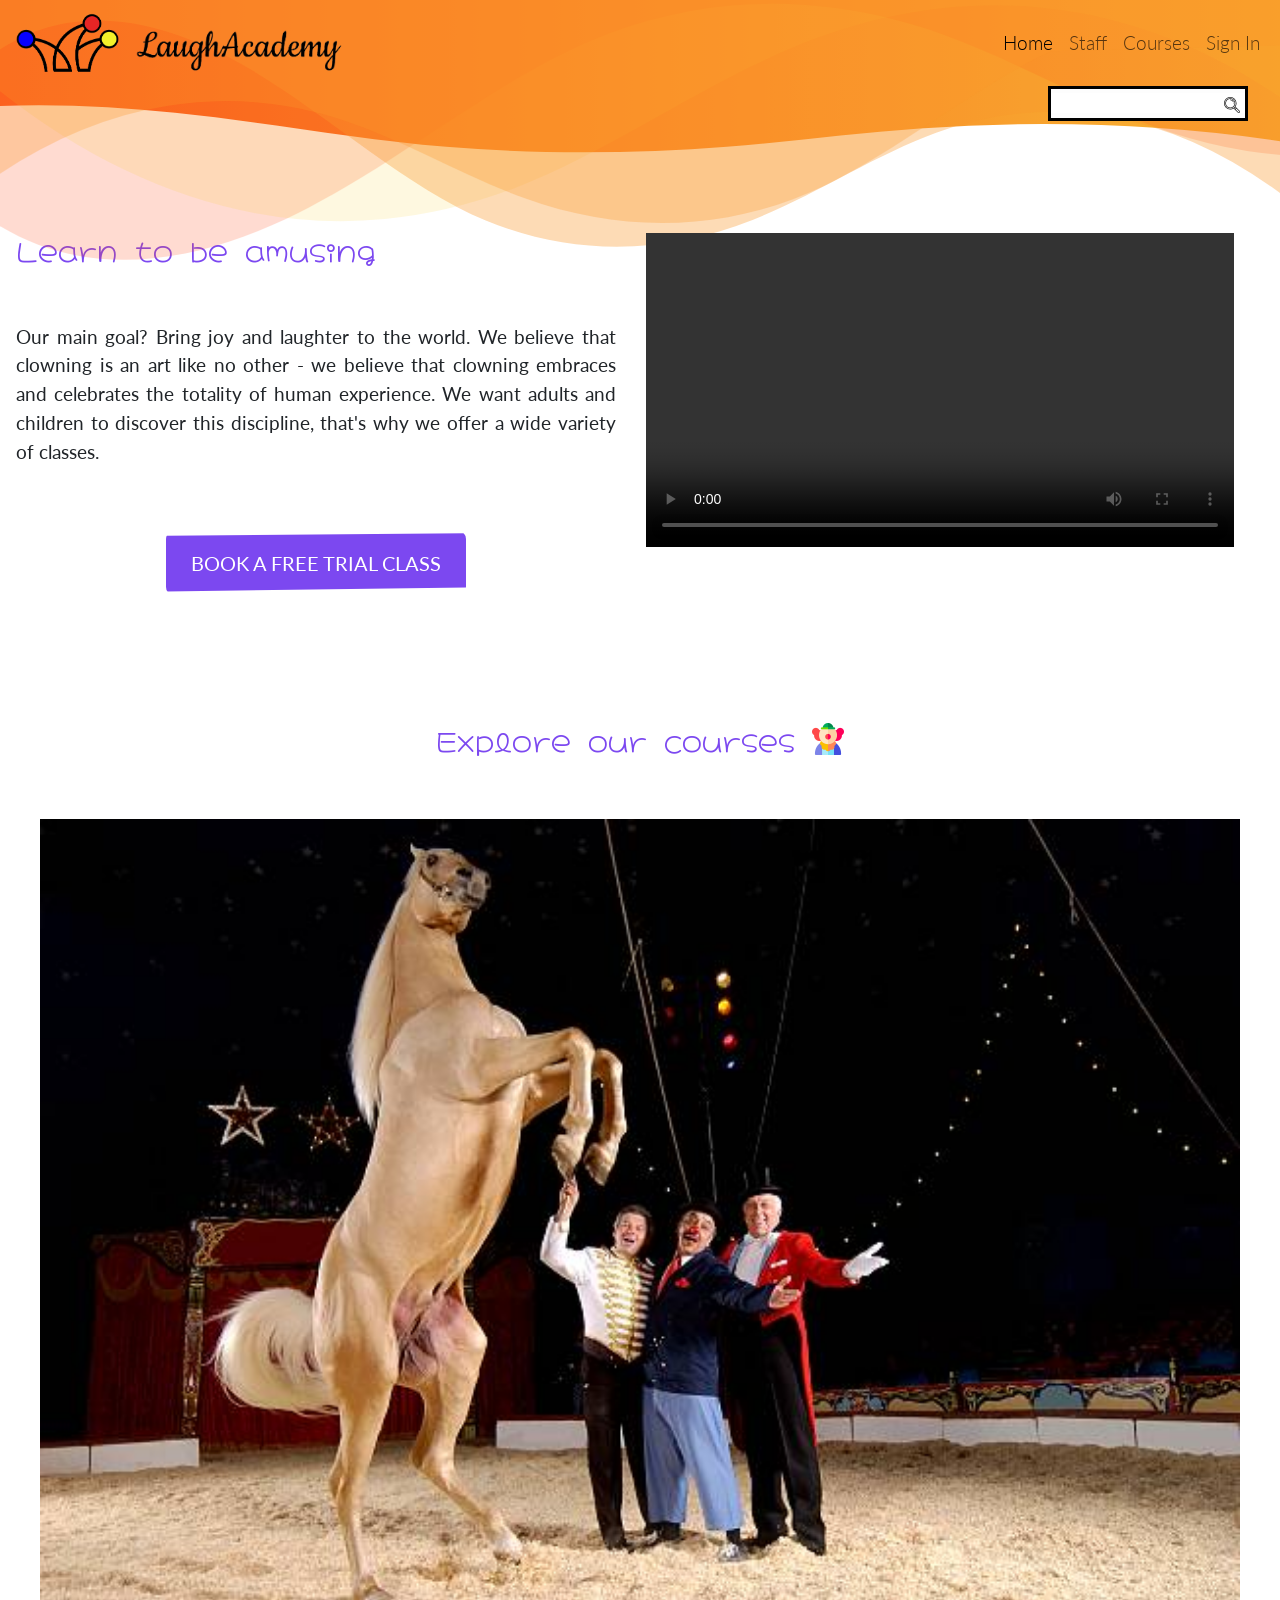
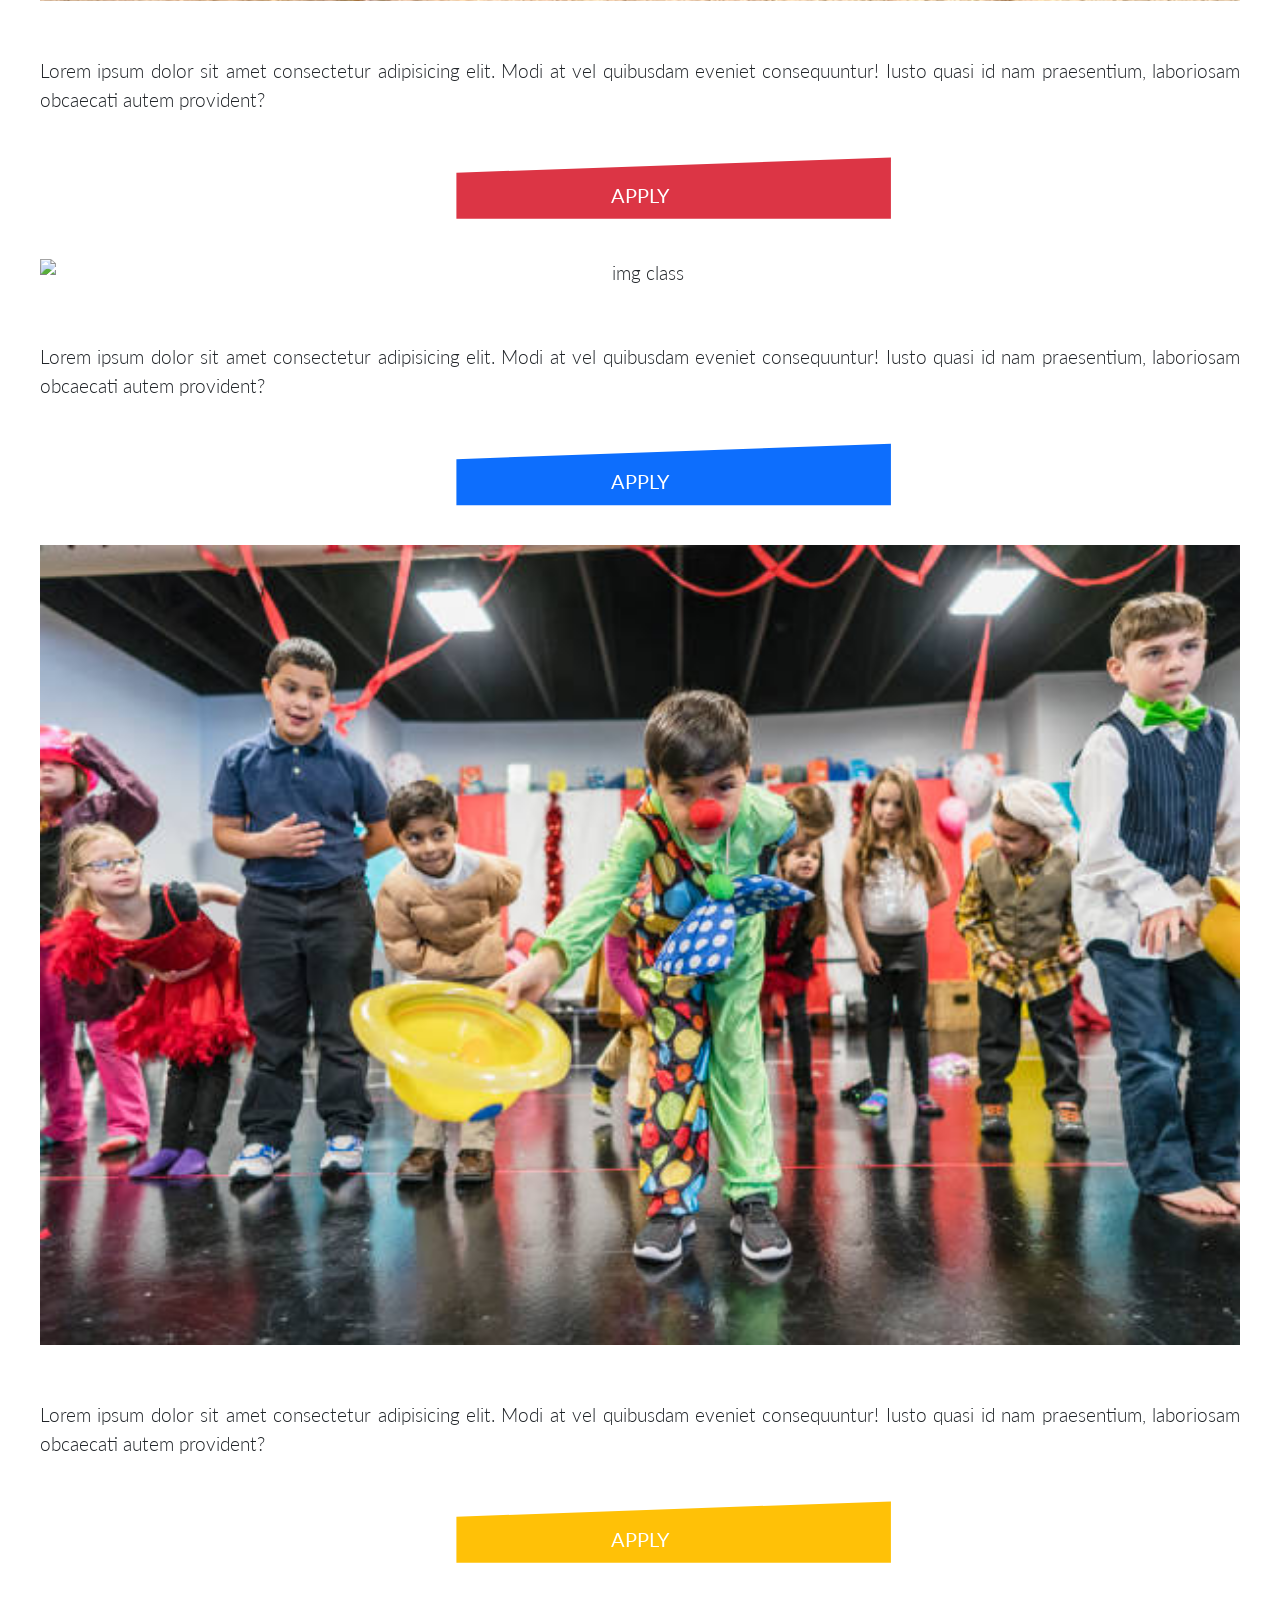
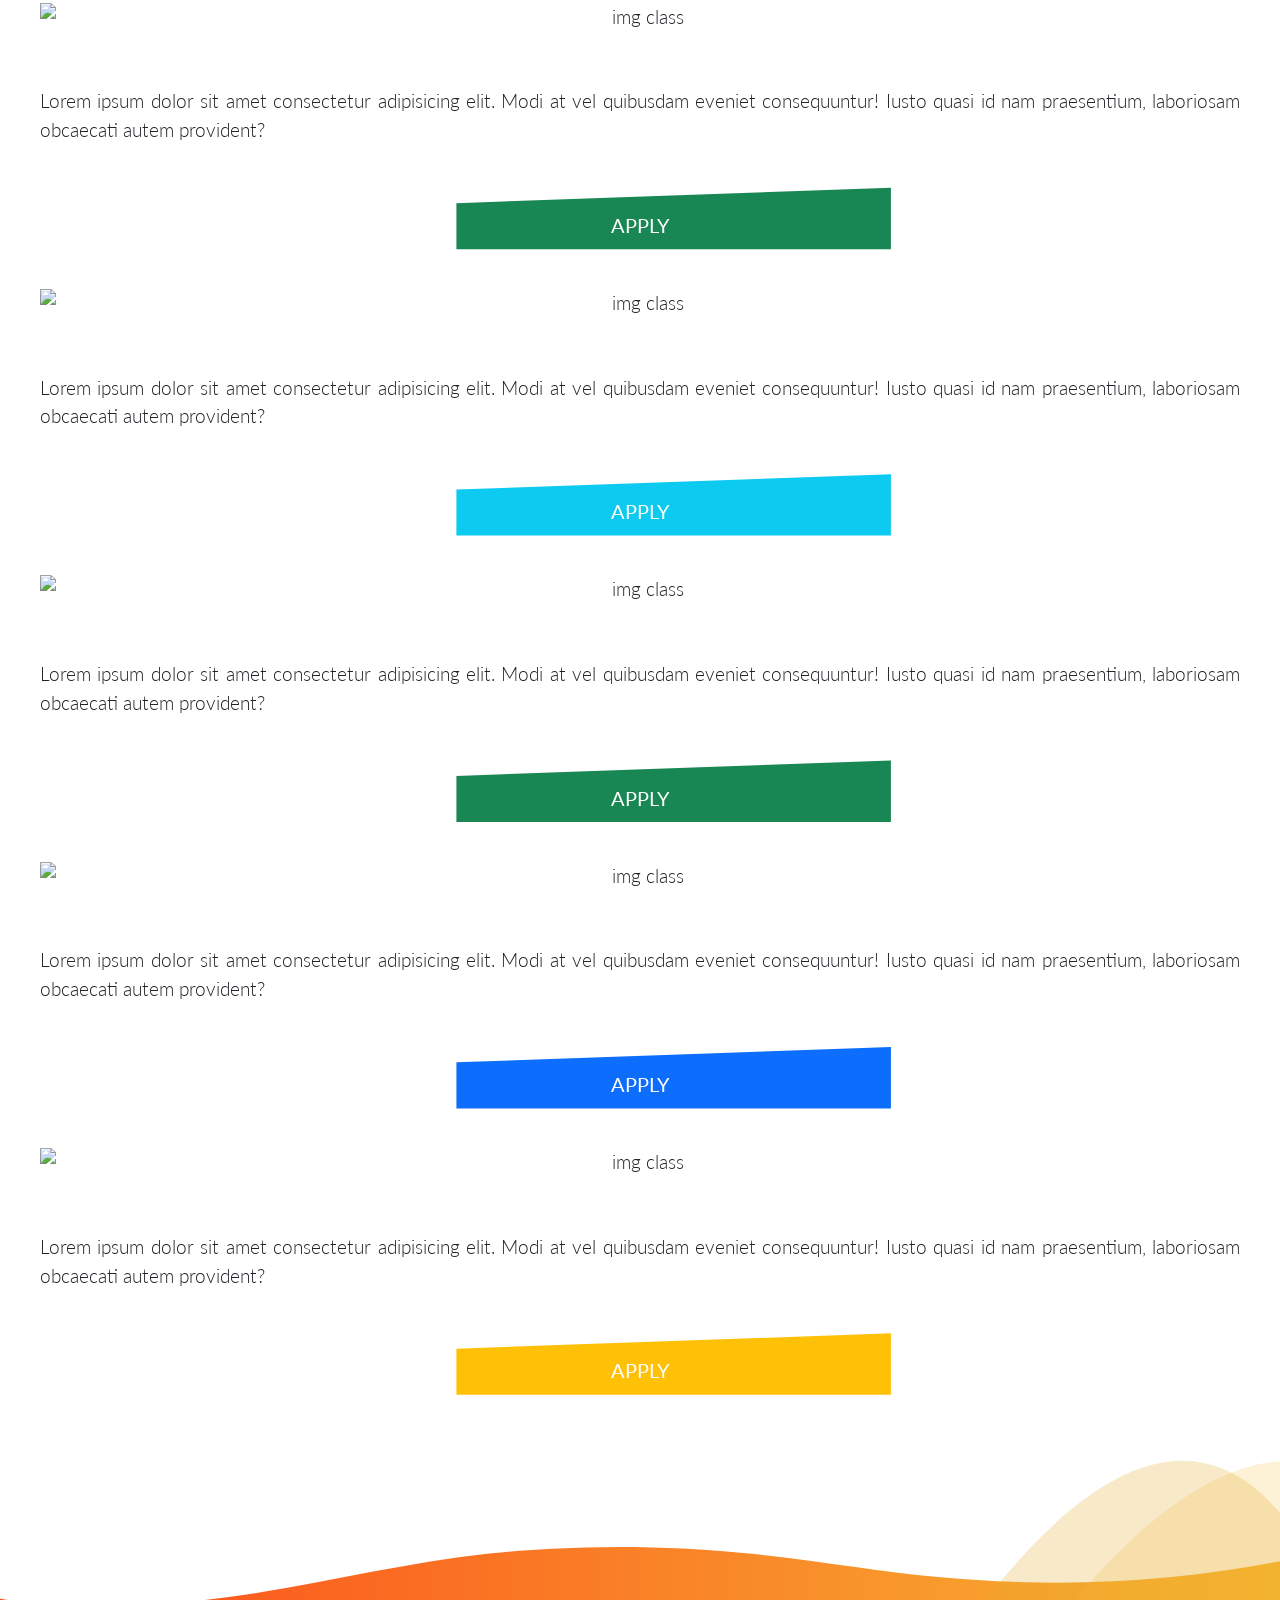
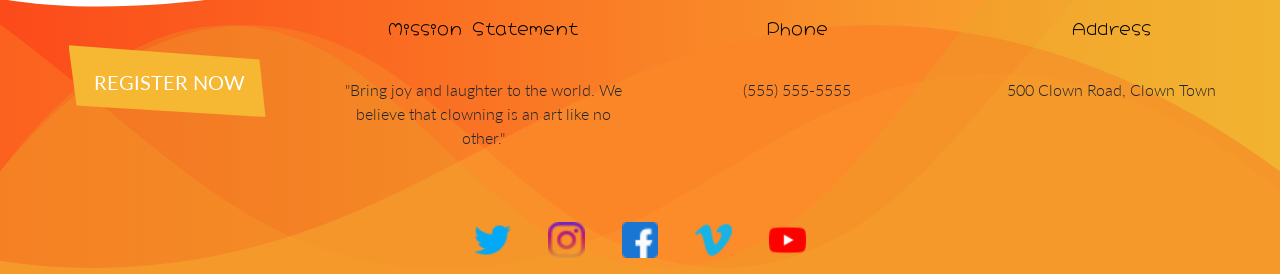
==== homepage.html @ d4b4f9d8 "Merge branch 'master' of https://bitbucket.org/laughacademy/laughacademy.bitbucket.io" ====
<!doctype html>
<html lang="en">

<head>
    <!-- Required meta tags -->
    <meta charset="utf-8">
    <meta name="viewport" content="width=device-width, initial-scale=1">
    <meta name="description"
        content="Welcome to the Laugh Academy landing page. We're a clown schoool dedicated to making a difference in this world. Hop in to learn a bit more about us and register to one of our many courses!">
    <meta name="keywords" content="HTML, CSS, JavaScript, jQuery">
    <meta name="author" content="Emma">

    <!-- Favicon -->
    <link rel="apple-touch-icon" sizes="180x180" href="favicon_io/apple-touch-icon.png">
    <link rel="icon" type="image/png" sizes="32x32" href="favicon_io/favicon-32x32.png">
    <link rel="icon" type="image/png" sizes="16x16" href="favicon_io/favicon-16x16.png">
    <link rel="manifest" href="favicon_io/site.webmanifest">

    <!-- Bootstrap CSS -->
    <link href="https://cdn.jsdelivr.net/npm/bootstrap@5.0.0-beta1/dist/css/bootstrap.min.css" rel="stylesheet"
        integrity="sha384-giJF6kkoqNQ00vy+HMDP7azOuL0xtbfIcaT9wjKHr8RbDVddVHyTfAAsrekwKmP1" crossorigin="anonymous">

    <!-- Slick carousel -->
    <link rel="stylesheet" href="https://cdnjs.cloudflare.com/ajax/libs/slick-carousel/1.8.1/slick.min.css"
        integrity="sha512-yHknP1/AwR+yx26cB1y0cjvQUMvEa2PFzt1c9LlS4pRQ5NOTZFWbhBig+X9G9eYW/8m0/4OXNx8pxJ6z57x0dw=="
        crossorigin="anonymous" />
    <link rel="stylesheet" href="https://cdnjs.cloudflare.com/ajax/libs/slick-carousel/1.8.1/slick-theme.min.css"
        integrity="sha512-17EgCFERpgZKcm0j0fEq1YCJuyAWdz9KUtv1EjVuaOz8pDnh/0nZxmU6BBXwaaxqoi9PQXnRWqlcDB027hgv9A=="
        crossorigin="anonymous" />

    <!-- Google fonts -->
    <link rel="preconnect" href="https://fonts.gstatic.com">
    <link href="https://fonts.googleapis.com/css2?family=Hachi+Maru+Pop&family=Lato:wght@100;300;400&display=swap"
        rel="stylesheet">

    <!-- CSS -->
    <link rel="stylesheet" href="css/main.css">
    <link rel="stylesheet" href="css/homepage.css">

    <title>WELCOME | LAUGH ACADEMY</title>

</head>

<body>

    <header class="container-fluid header">

        <!-- SVG background -->
        <div class="custom-shape-divider-bottom-1610575905">
            <svg data-name="Layer 1" xmlns="http://www.w3.org/2000/svg" viewBox="0 0 1200 120"
                preserveAspectRatio="none">
                <path
                    d="M321.39,56.44c58-10.79,114.16-30.13,172-41.86,82.39-16.72,168.19-17.73,250.45-.39C823.78,31,906.67,72,985.66,92.83c70.05,18.48,146.53,26.09,214.34,3V0H0V27.35A600.21,600.21,0,0,0,321.39,56.44Z"
                    class="shape-fill"></path>
            </svg>
        </div>

        <!-- SVG layer 1 -->
        <div class="custom-shape-divider-top-1610641095">
            <svg data-name="Layer 1" xmlns="http://www.w3.org/2000/svg" viewBox="0 0 1200 120"
                preserveAspectRatio="none">
                <path
                    d="M321.39,56.44c58-10.79,114.16-30.13,172-41.86,82.39-16.72,168.19-17.73,250.45-.39C823.78,31,906.67,72,985.66,92.83c70.05,18.48,146.53,26.09,214.34,3V0H0V27.35A600.21,600.21,0,0,0,321.39,56.44Z"
                    class="shape-fill"></path>
            </svg>
        </div>

        <!-- SVG layer 2 -->
        <div class="custom-shape-divider-top-1610641636">
            <svg data-name="Layer 1" xmlns="http://www.w3.org/2000/svg" viewBox="0 0 1200 120"
                preserveAspectRatio="none">
                <path
                    d="M321.39,56.44c58-10.79,114.16-30.13,172-41.86,82.39-16.72,168.19-17.73,250.45-.39C823.78,31,906.67,72,985.66,92.83c70.05,18.48,146.53,26.09,214.34,3V0H0V27.35A600.21,600.21,0,0,0,321.39,56.44Z"
                    class="shape-fill"></path>
            </svg>
        </div>

        <!-- SVG layer 3 -->
        <div class="custom-shape-divider-top-1610641843">
            <svg data-name="Layer 1" xmlns="http://www.w3.org/2000/svg" viewBox="0 0 1200 120"
                preserveAspectRatio="none">
                <path
                    d="M985.66,92.83C906.67,72,823.78,31,743.84,14.19c-82.26-17.34-168.06-16.33-250.45.39-57.84,11.73-114,31.07-172,41.86A600.21,600.21,0,0,1,0,27.35V120H1200V95.8C1132.19,118.92,1055.71,111.31,985.66,92.83Z"
                    class="shape-fill"></path>
            </svg>
        </div>

        <!-- SVG layer 4 -->
        <div class="custom-shape-divider-top-1610642313">
            <svg data-name="Layer 1" xmlns="http://www.w3.org/2000/svg" viewBox="0 0 1200 120"
                preserveAspectRatio="none">
                <path
                    d="M985.66,92.83C906.67,72,823.78,31,743.84,14.19c-82.26-17.34-168.06-16.33-250.45.39-57.84,11.73-114,31.07-172,41.86A600.21,600.21,0,0,1,0,27.35V120H1200V95.8C1132.19,118.92,1055.71,111.31,985.66,s92.83Z"
                    class="shape-fill"></path>
            </svg>
        </div>


        <!-- navbar -->

        <nav class="navbar navbar-expand-lg navbar-light">
            <a class="navbar-brand" href="#">
                <img class="d-md-none hatLogo" src="assets/logo-hat.png" alt="school logo" height="60">
                <img class="d-none d-md-inline hatLogo" src="assets/logo-hat.png" alt="school logo" height="60">
                <img class="d-none d-md-inline p-0 pt-3" src="assets/logo-name.png" alt="school logo" height="60">
            </a>
            <button class="navbar-toggler" type="button" data-bs-toggle="collapse"
                data-bs-target="#navbarSupportedContent" aria-controls="navbarSupportedContent" aria-expanded="false"
                aria-label="Toggle navigation">
                <span class="navbar-toggler-icon"></span>
            </button>
            <div class="collapse navbar-collapse" id="navbarSupportedContent">
                <ul class="navbar-nav ms-auto">
                    <li class="nav-item">
                        <a class="nav-link active" aria-current="page" href="homepage.html">Home</a>
                    </li>
                    <li class="nav-item">
                        <!-- !no page -->
                        <a class="nav-link" href="staff.html">Staff</a>
                    </li>
                    <li class="nav-item">
                        <a class="nav-link" href="courses.html">Courses</a>
                    </li>
                    <li class="nav-item">
                        <a class="nav-link" href="signin.html">Sign In</a>
                    </li>
                </ul>
            </div>
            

        

        </div>
    </nav>
     <!-- !add search bar -->
     <div class="d-none d-lg-block search" id="input_container">
        <input type="text" id="input" value>
        <img src="assets/loupe.png" id="input_img">

    </div>
        <!-- school name for mobile -->
        <div class="col-12 d-md-none text-center p-5 pt-3 mobileLogo">
            <img class="img-fluid" src="assets/logo-name.png" alt="school name logo">
        </div>

    </header>


    <!-- first section -->

    <section class="container-fluid row p-3 intro">

        <div class="d-sm-block col-12 order-2 order-lg-0 d-lg-inline col-lg-6 text">
            <h3 class="text-center text-lg-start fs-lg-2 fs-xxl-1">Learn to be amusing</h3>
            <p class="mt-4 fw-bolder fs-lg-4 fs-xxl-3">Our main goal? Bring joy and laughter to the world. We believe
                that clowning is an
                art like no other - we believe that clowning embraces and celebrates the totality of human experience.
                We want adults and children to discover this discipline, that's why we offer a wide variety of classes.
            </p>
            <button type="button" class="d-none d-md-block btn col-6 mx-auto btn-lg p-3 buttonOne"><a class="whiteLink"
                    href="signup.html">Book a free trial
                    class</a></button>
        </div>

        <div class="col-12 col-lg-6 text-center mb-5 videoContainer">
            <video class="video" height="240" width="300" controls>
                <source src="assets/laughacademy - video.mp4" type="video/mp4">
                Your browser does not support the video tag.
            </video>
        </div>

        <button type="button" class="btn col-6 mx-auto order-3 mt-3 btn-lg d-md-none p-3 buttonOne"><a class="whiteLink"
                href="signup.html">Book a free trial
                class</a></button>

    </section>


    <!-- second section -->

    <section class="container-fluid row mb-5 explore">

        <div class="col-12 text-center mb-5 exploreHeadingContainer">
            <h3 class="d-inline exploreHeading">
                Explore our courses
            </h3>
            <img class=" pb-3 mt-3 mt-sm-0 clownIcon" src="assets/clown.png" alt="clown icon">
        </div>

        <!-- Carousel -->

        <div id="portfolioItems">

            <!-- portfolio 1 -->
            <div class="text-center element">

                <div class="row">
                    <img class="img-fluid" src="assets/classroom/1.jpg" alt="img class">
                    <p class="mt-4">Lorem ipsum dolor sit amet consectetur adipisicing elit. Modi at vel quibusdam
                        eveniet
                        consequuntur! Iusto quasi id nam praesentium, laboriosam obcaecati autem provident?</p>
                    <button type="button" class="btn btn-lg btn-danger pt-5 pb-5 col-6 mx-auto buttonThree"><a
                            class="whiteLink" href="courses.html">Apply</a></button>
                </div>

            </div>

            <!-- portfolio 2 -->

            <div class="text-center element">

                <div class="row">
                    <img class="img-fluid" src="assets/courses/juggling.jpg" alt="img class">
                    <p class="mt-4">Lorem ipsum dolor sit amet consectetur adipisicing elit. Modi at vel quibusdam
                        eveniet
                        consequuntur! Iusto quasi id nam praesentium, laboriosam obcaecati autem provident?</p>
                    <button type="button" class="btn btn-lg btn-primary pt-5 pb-5 col-6 mx-auto buttonThree"><a
                            class="whiteLink" href="courses.html">Apply</a></button>
                </div>

            </div>

            <!-- portfolio 3 -->

            <div class="text-center element">

                <div class="row">
                    <img class="img-fluid" src="assets/classroom/3.jpg" alt="img class">
                    <p class="mt-4">Lorem ipsum dolor sit amet consectetur adipisicing elit. Modi at vel quibusdam
                        eveniet
                        consequuntur! Iusto quasi id nam praesentium, laboriosam obcaecati autem provident?</p>
                    <button type="button" class="btn btn-lg btn-warning pt-5 pb-5 col-6 mx-auto buttonThree"><a
                            class="whiteLink" href="courses.html">Apply</a></button>
                </div>

            </div>

            <!-- portfolio 4 -->

            <div class="text-center element">

                <div class="row">
                    <img class="img-fluid" src="assets/courses/baloonAnimals.jpg" alt="img class">
                    <p class="mt-4">Lorem ipsum dolor sit amet consectetur adipisicing elit. Modi at vel quibusdam
                        eveniet
                        consequuntur! Iusto quasi id nam praesentium, laboriosam obcaecati autem provident?</p>
                    <button type="button" class="btn btn-lg btn-success pt-5 pb-5 col-6 mx-auto buttonThree"><a
                            class="whiteLink" href="courses.html">Apply</a></button>
                </div>

            </div>

            <!-- portfolio 5 -->

            <div class="text-center element">

                <div class="row">
                    <img class="img-fluid" src="assets/courses/comedy.jpg" alt="img class">
                    <p class="mt-4">Lorem ipsum dolor sit amet consectetur adipisicing elit. Modi at vel quibusdam
                        eveniet
                        consequuntur! Iusto quasi id nam praesentium, laboriosam obcaecati autem provident?</p>
                    <button type="button" class="btn btn-lg btn-info pt-5 pb-5 col-6 mx-auto buttonThree"><a
                            class="whiteLink" href="courses.html">Apply</a></button>
                </div>

            </div>

            <!-- portfolio 6 -->

            <div class="text-center element">

                <div class="row">
                    <img class="img-fluid" src="assets/courses/juggling.jpg" alt="img class">
                    <p class="mt-4">Lorem ipsum dolor sit amet consectetur adipisicing elit. Modi at vel quibusdam
                        eveniet
                        consequuntur! Iusto quasi id nam praesentium, laboriosam obcaecati autem provident?</p>
                    <button type="button" class="btn btn-lg btn-success pt-5 pb-5 col-6 mx-auto buttonThree"><a
                            class="whiteLink" href="courses.html">Apply</a></button>
                </div>

            </div>

            <!-- portfolio 7 -->

            <div class="text-center element">

                <div class="row">
                    <img class="img-fluid" src="assets/courses/makeup.jpg" alt="img class">
                    <p class="mt-4">Lorem ipsum dolor sit amet consectetur adipisicing elit. Modi at vel quibusdam
                        eveniet
                        consequuntur! Iusto quasi id nam praesentium, laboriosam obcaecati autem provident?</p>
                    <button type="button" class="btn btn-lg btn-primary pt-5 pb-5 col-6 mx-auto buttonThree"><a
                            class="whiteLink" href="courses.html">Apply</a></button>
                </div>

            </div>

            <!-- portofolio 8 -->

            <div class="text-center element">

                <div class="row">
                    <img class="img-fluid" src="assets/courses/baloonAnimals.jpg" alt="img class">
                    <p class="
                    mt-4">Lorem ipsum dolor sit amet consectetur adipisicing elit. Modi at vel quibusdam eveniet
                        consequuntur! Iusto quasi id nam praesentium, laboriosam obcaecati autem provident?</p>
                    <button type="button" class="btn btn-lg btn-warning pt-5 pb-5 col-6 mx-auto buttonThree"><a
                            class="whiteLink" href="courses.html">Apply</a></button>
                </div>

            </div>

        </div>


    </section>


    <!-- footer -->

    <footer class="footer pt-5 mt-5">

        <!-- SVG footer background -->
        <div class="custom-shape-divider-top-1610589798">
            <svg data-name="Layer 1" xmlns="http://www.w3.org/2000/svg" viewBox="0 0 1200 120"
                preserveAspectRatio="none">
                <path
                    d="M321.39,56.44c58-10.79,114.16-30.13,172-41.86,82.39-16.72,168.19-17.73,250.45-.39C823.78,31,906.67,72,985.66,92.83c70.05,18.48,146.53,26.09,214.34,3V0H0V27.35A600.21,600.21,0,0,0,321.39,56.44Z"
                    class="shape-fill"></path>
            </svg>
        </div>

        <!-- SVG footer layer 1 -->
        <div class="custom-shape-divider-bottom-1610642658">
            <svg data-name="Layer 1" xmlns="http://www.w3.org/2000/svg" viewBox="0 0 1200 120"
                preserveAspectRatio="none">
                <path
                    d="M321.39,56.44c58-10.79,114.16-30.13,172-41.86,82.39-16.72,168.19-17.73,250.45-.39C823.78,31,906.67,72,985.66,92.83c70.05,18.48,146.53,26.09,214.34,3V0H0V27.35A600.21,600.21,0,0,0,321.39,56.44Z"
                    class="shape-fill"></path>
            </svg>
        </div>

        <!-- SVG footer layer 2 -->
        <div class="custom-shape-divider-bottom-1610643294">
            <svg data-name="Layer 1" xmlns="http://www.w3.org/2000/svg" viewBox="0 0 1200 120"
                preserveAspectRatio="none">
                <path
                    d="M321.39,56.44c58-10.79,114.16-30.13,172-41.86,82.39-16.72,168.19-17.73,250.45-.39C823.78,31,906.67,72,985.66,92.83c70.05,18.48,146.53,26.09,214.34,3V0H0V27.35A600.21,600.21,0,0,0,321.39,56.44Z"
                    class="shape-fill"></path>
            </svg>
        </div>

        <!-- SVG footer layer 3 -->
        <div class="custom-shape-divider-bottom-1610643389">
            <svg data-name="Layer 1" xmlns="http://www.w3.org/2000/svg" viewBox="0 0 1200 120"
                preserveAspectRatio="none">
                <path
                    d="M321.39,56.44c58-10.79,114.16-30.13,172-41.86,82.39-16.72,168.19-17.73,250.45-.39C823.78,31,906.67,72,985.66,92.83c70.05,18.48,146.53,26.09,214.34,3V0H0V27.35A600.21,600.21,0,0,0,321.39,56.44Z"
                    class="shape-fill"></path>
            </svg>
        </div>

        <!-- SVG footer layer 4 -->
        <div class="custom-shape-divider-bottom-1610643638">
            <svg data-name="Layer 1" xmlns="http://www.w3.org/2000/svg" viewBox="0 0 1200 120"
                preserveAspectRatio="none">
                <path
                    d="M321.39,56.44c58-10.79,114.16-30.13,172-41.86,82.39-16.72,168.19-17.73,250.45-.39C823.78,31,906.67,72,985.66,92.83c70.05,18.48,146.53,26.09,214.34,3V0H0V27.35A600.21,600.21,0,0,0,321.39,56.44Z"
                    class="shape-fill"></path>
            </svg>
        </div>



        <div class="row p-4 footerContent">

            <div class="col-12 col-sm-3 text-center mb-3">
                <button type="button" class="btn btn-lg p-4 pt-sm-5 pb-sm-5 buttonTwo"><a class="whiteLink"
                        href="signup.html">Register now</a></button>
            </div>

            <div class="missionContainer col-12 col-sm-3 mb-3">
                <h6 class="text-center missionStatementHeader">
                    Mission Statement
                </h6>
                <p class="text-center fs-6 missionStatementP">
                    "Bring joy and laughter to the world. We believe that clowning is an
                    art like no other."
                </p>
            </div>

            <div class="phoneContainer col-12 col-sm-3 mb-3 align-middle">
                <h6 class="text-center phoneHeading">
                    Phone
                </h6>
                <p class="text-center fs-6 phoneNumber">
                    (555) 555-5555
                </p>
            </div>

            <div class="addressContainer col-12 col-sm-3 mb-3 align-middle">
                <h6 class="text-center addressHeading">
                    Address
                </h6>
                <p class="text-center fs-6 addressNumber">
                    500 Clown Road, Clown Town
                </p>
            </div>

        </div>

        <div class="row socialContainer">
            <div class="col-12 text-center">
                <a href="https://twitter.com/home" class="link"><img class="socialIcons m-2 m-sm-3"
                        src="assets/twitter.png" alt="twitter icon"></a>
                <a href="https://www.instagram.com" class="link"><img class="socialIcons m-2 m-sm-3"
                        src="assets/instagram.png" alt="instagram icon"></a>
                <a href="https://www.facebook.com" class="link"><img class="socialIcons m-2 m-sm-3 "
                        src="assets/facebook.png" alt="facebook icon"></a>
                <a href="https://vimeo.com" class="link"><img class="socialIcons m-2 m-sm-3" src="assets/vimeo.png"
                        alt="vimeo icon"></a>
                <a href="https://www.youtube.com" class="link"><img class="socialIcons m-2 m-sm-3"
                        src="assets/youtube.png" alt="youtube icon"></a>
            </div>
        </div>

    </footer>

    <!-- Option 1: Bootstrap Bundle with Popper -->
    <script src="https://cdn.jsdelivr.net/npm/bootstrap@5.0.0-beta1/dist/js/bootstrap.bundle.min.js"
        integrity="sha384-ygbV9kiqUc6oa4msXn9868pTtWMgiQaeYH7/t7LECLbyPA2x65Kgf80OJFdroafW" crossorigin="anonymous">
    </script>

    <!-- jQuery -->
    <script src="https://code.jquery.com/jquery-3.5.1.min.js"
        integrity="sha256-9/aliU8dGd2tb6OSsuzixeV4y/faTqgFtohetphbbj0=" crossorigin="anonymous"></script>

    <!-- Slick JS -->
    <script src="js/homepage.js"></script>
    <script src="https://cdnjs.cloudflare.com/ajax/libs/slick-carousel/1.8.1/slick.min.js"
        integrity="sha512-XtmMtDEcNz2j7ekrtHvOVR4iwwaD6o/FUJe6+Zq+HgcCsk3kj4uSQQR8weQ2QVj1o0Pk6PwYLohm206ZzNfubg=="
        crossorigin="anonymous"></script>

</body>

</html>
---- css/main.css ----
/* Em / header + footer */

/* Font rules */

/* 
font-family: 'Hachi Maru Pop',
cursive;
Regular 400

font-family: 'Lato',
sans-serif;
Thin 100 Light 300 Regular 400
*/

html {
  min-height: 100%;
}

h1,
h2,
h3,
h4,
h5,
h6 {
  font-family: 'Hachi Maru Pop',
    cursive;
}

body {
  font-family: 'Lato',
    sans-serif;
  min-height: 100%;
}

footer {
  margin-top: auto;
  position: relative;
  background-image: linear-gradient(to right, #fc4a1a, #f7b733);
}

.header {
  background-image: linear-gradient(to right, #fc4a1a, #f7b733);
  background-position: top;
  background-size: cover;
  min-height: 17vh;
  position: relative;
}

.hatLogo:hover {
    animation: rotate 1s;
}

.nav-link:hover {
  transform: translateY(-.1rem) !important;
  text-shadow: 0.5rem 0 1rem rgba(15, 10, 10, 0.3);
}

@keyframes rotate {
  0% {
    opacity: 1;
    transform: rotate(0);
  }

  50% {
    opacity: 1;
    transform: rotate(40deg);
  }

  100% {
    opacity: 1;
    transform: rotate(0);
  }
}

/* SVG */
.custom-shape-divider-bottom-1610575905 {
  position: absolute;
  bottom: 0;
  left: 0;
  width: 100%;
  overflow: hidden;
  line-height: 0;
  transform: rotate(180deg);
}

.custom-shape-divider-bottom-1610575905 svg {
  position: relative;
  display: block;
  width: calc(105% + 1.3px);
  height: 52px;
}

.custom-shape-divider-bottom-1610575905 .shape-fill {
  fill: #FFFFFF;
}

/* SVG layer 1 */
.custom-shape-divider-top-1610641095 {
  position: absolute;
  top: 0;
  left: 0;
  width: 100%;
  overflow: hidden;
  line-height: 0;
  z-index: 0;
}

.custom-shape-divider-top-1610641095 svg {
  position: relative;
  display: block;
  width: calc(125% + 1.3px);
  height: 283px;
  transform: rotateY(180deg);
}

.custom-shape-divider-top-1610641095 .shape-fill {
  fill: #fc4a1a;
  opacity: 20%;
}.custom-shape-divider-top-1610641636 {
    position: absolute;
    top: 0;
    left: 0;
    width: 100%;
    overflow: hidden;
    line-height: 0;
}

/* SVG layer 2 */
.custom-shape-divider-top-1610641636 {
  position: absolute;
  top: 0;
  left: 0;
  width: 100%;
  overflow: hidden;
  line-height: 0;
}

.custom-shape-divider-top-1610641636 svg {
  position: relative;
  display: block;
  width: calc(150% + 1.3px);
  height: 400px;
}

.custom-shape-divider-top-1610641636 .shape-fill {
  fill: #F7D134;
  opacity: 15%;
}

/* SVG layer 3 */
.custom-shape-divider-top-1610641843 {
  position: absolute;
  top: 0;
  left: 0;
  width: 100%;
  overflow: hidden;
  line-height: 0;
  transform: rotate(180deg);
}

.custom-shape-divider-top-1610641843 svg {
  position: relative;
  display: block;
  width: calc(100% + 1.3px);
  height: 250px;
}

.custom-shape-divider-top-1610641843 .shape-fill {
  fill: #FA992D;
  opacity: 35%;
}

/* SVG layer 4 */
.custom-shape-divider-top-1610642313 {
  position: absolute;
  top: 0;
  left: 0;
  width: 100%;
  overflow: hidden;
  line-height: 0;
  transform: rotate(180deg);
}

.custom-shape-divider-top-1610642313 svg {
  position: relative;
  display: block;
  width: calc(100% + 1.3px);
  height: 226px;
  transform: rotateY(180deg);
}

.custom-shape-divider-top-1610642313 .shape-fill {
  fill: #FA992D;
  opacity: 30%;
}

.mobileLogo {
  position: relative;
  z-index: 1;
}

/* Footer */

.buttonTwo {
  color: #fff;
  clip-path: polygon(0 21%, 95% 32%, 98% 77%, 4% 68%);
  background-color: #F6B733;
}

.buttonTwo:hover {
  transform: scale(1.5);
  clip-path: polygon(0 24%, 100% 14%, 100% 65%, 0 78%);
}

.footerContent>*,
.socialContainer>* {
  z-index: 100 !important;
}

.socialIcons:hover {
  transform: translateY(-.4rem) !important;
}

/* SVG */
.custom-shape-divider-top-1610589798 {
  position: absolute;
  top: 0;
  left: 0;
  width: 100%;
  overflow: hidden;
  line-height: 0;
}

.custom-shape-divider-top-1610589798 svg {
  position: relative;
  display: block;
  width: calc(100% + 1.3px);
  height: 66px;
  transform: rotateY(180deg);
}

.custom-shape-divider-top-1610589798 .shape-fill {
  fill: #FFFFFF;
}

/*  SVG footer layer 1 */
.custom-shape-divider-bottom-1610642658 {
  position: absolute;
  bottom: 0;
  left: 0;
  width: 100%;
  overflow: hidden;
  line-height: 0;
  transform: rotate(180deg);
}

.custom-shape-divider-bottom-1610642658 svg {
  position: relative;
  display: block;
  width: calc(179% + 1.3px);
  height: 450px;
}

.custom-shape-divider-bottom-1610642658 .shape-fill {
  fill: #FA8628;
}

/* SVG footer layer 2 */
.custom-shape-divider-bottom-1610643294 {
  position: absolute;
  bottom: 0;
  left: 0;
  width: 100%;
  overflow: hidden;
  line-height: 0;
  transform: rotate(180deg);
}

.custom-shape-divider-bottom-1610643294 svg {
  position: relative;
  display: block;
  width: calc(126% + 1.3px);
  height: 362px;
}

.custom-shape-divider-bottom-1610643294 .shape-fill {
  fill: #FA992D;
  opacity: 30%;
}

/* SVG footer layer 3 */
.custom-shape-divider-bottom-1610643389 {
  position: absolute;
  bottom: 0;
  left: 0;
  width: 100%;
  overflow: hidden;
  line-height: 0;
  transform: rotate(180deg) scaleX(-1);
}

.custom-shape-divider-bottom-1610643389 svg {
  position: relative;
  display: block;
  width: calc(109% + 1.3px);
  height: 450px;
}

.custom-shape-divider-bottom-1610643389 .shape-fill {
  fill: #F6B733;
  opacity: 20%;
}

/* SVG footer layer 4 */
.custom-shape-divider-bottom-1610643638 {
  position: absolute;
  bottom: 0;
  left: 0;
  width: 100%;
  overflow: hidden;
  line-height: 0;
  transform: rotate(180deg) scaleX(-1);
}

.custom-shape-divider-bottom-1610643638 svg {
  position: relative;
  display: block;
  width: calc(100% + 1.3px);
  height: 450px;
}

.custom-shape-divider-bottom-1610643638 .shape-fill {
  fill: #e3a82a;
  opacity: 25%;
}

@media only screen and (min-width: 768px) {

  footer {
    min-height: 30vh;
  }

  .socialIcons {
    height: 2.3rem;
  }
}



/* Nick */

.thumbnail{
    width: 200px;
}
.card-header .fa {
    transition: .3s transform ease-in-out;
  }
  .card-header .collapsed .fa {
    transform: rotate(90deg);
  }
  
  .search{
  
    float: right;
    
    
  
  }
  #input_container {
    position:relative;
    margin:0 20px;
    background:rgb(253, 253, 253);
    width: 200px;
    border: black 3px solid;
  }
  #input {
    height:20px;
    margin:0;
    
    width: 100%;
    border: none;
  }
  #input_img {
    position:absolute;
    bottom:5px;
    right:5px;
    
  }
---- css/homepage.css ----
h1, h2, h3, h4, h5, h6 {
    color: #7C48F0;
}

h6 {
    color: #000;
}


body {
    font-size: 1.2rem;
    font-weight: 300;
}

p {
    text-align: center;
}

button {
    text-transform: uppercase;
}

section {
    margin-top: 4rem !important;
}


/* Intro section */

.buttonOne {
    color: #fff;
    clip-path: polygon(100% 4%, 100% 89%, 0 95%, 0 8%);
    background-color: #7C48F0;
}

.buttonOne:hover {
    transform: scale(1.5);
}

.video {
    z-index: 200;
}

.whiteLink {
    color: #fff;
    text-decoration: none;
    display: block;
}

whiteLink:active, whiteLink:focus {
    outline: 0 !important;
    border: none !important;
}

.whiteLink:hover {
    color: #000;
}

/* Explore courses section */

.explore {
    margin: 7rem 0 !important;
}

.clownIcon {
    max-height: 3rem;
}

.clownIcon:hover {
    animation: rotateBig 1s;
}

@keyframes rotateBig {
    0% {
        opacity: 1;
        transform: rotate(0) scale(1);
    }

    25% {
        opacity: 1;
        transform: rotate(90deg) scale(1.5);
    }

    50% {
        opacity: 1;
        transform: rotate(180deg) scale(1.2);
    }

    75% {
        opacity: 1;
        transform: translate(270deg) scale(1.5);
    }

    100% {
        opacity: 1;
        transform: rotate(360deg) scale(1);
    }
}

.buttonThree {
    clip-path: polygon(20% 33%, 91% 21%, 91% 69%, 20% 69%);
}

.element {
    margin: 0 1rem;
}

.element > img {
    height: 3%;
}



/* Media Queries */

@media only screen and (max-width: 600px) {
    .intro {
        --bs-gutter-x: 0 !important;
    }
}

@media only screen and (min-width: 768px) {
    .video {
        height: 100%;
        width: 98%;
    }
}

@media only screen and (min-width: 992px) {
    p {
        padding-top: 2rem;
        text-align: justify;
    }

    .buttonOne {
        margin-top: 4rem;
    }
}

/* w3schools list of media queries */

/* Extra small devices (phones, 600px and down)
@media only screen and (max-width: 600px) {
    ...
}

Small devices (portrait tablets and large phones, 600px and up)
@media only screen and (min-width: 600px) {
    ...
}

Medium devices (landscape tablets, 768px and up)
@media only screen and (min-width: 768px) {
    ...
}

Large devices (laptops/desktops, 992px and up)
@media only screen and (min-width: 992px) {
    ...
}

Extra large devices (large laptops and desktops, 1200px and up)
@media only screen and (min-width: 1200px) {
    ...
}
*/
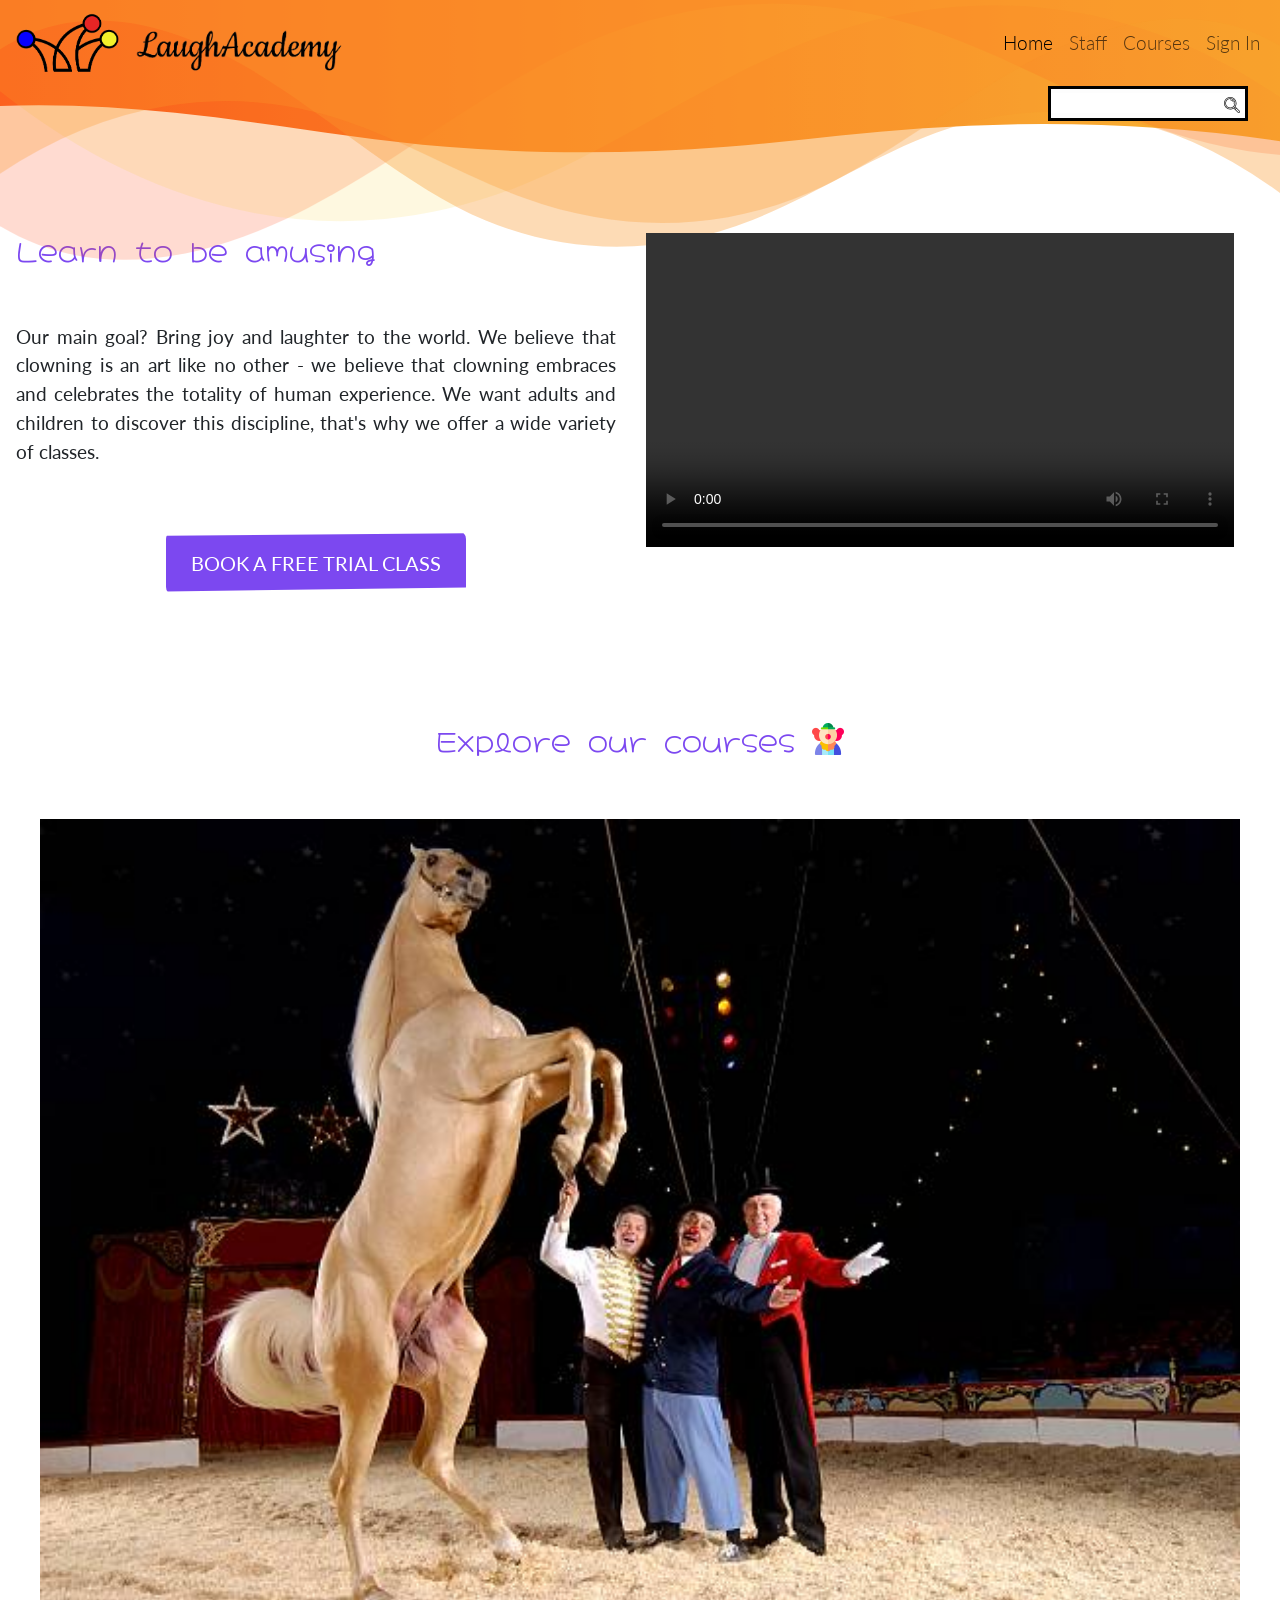
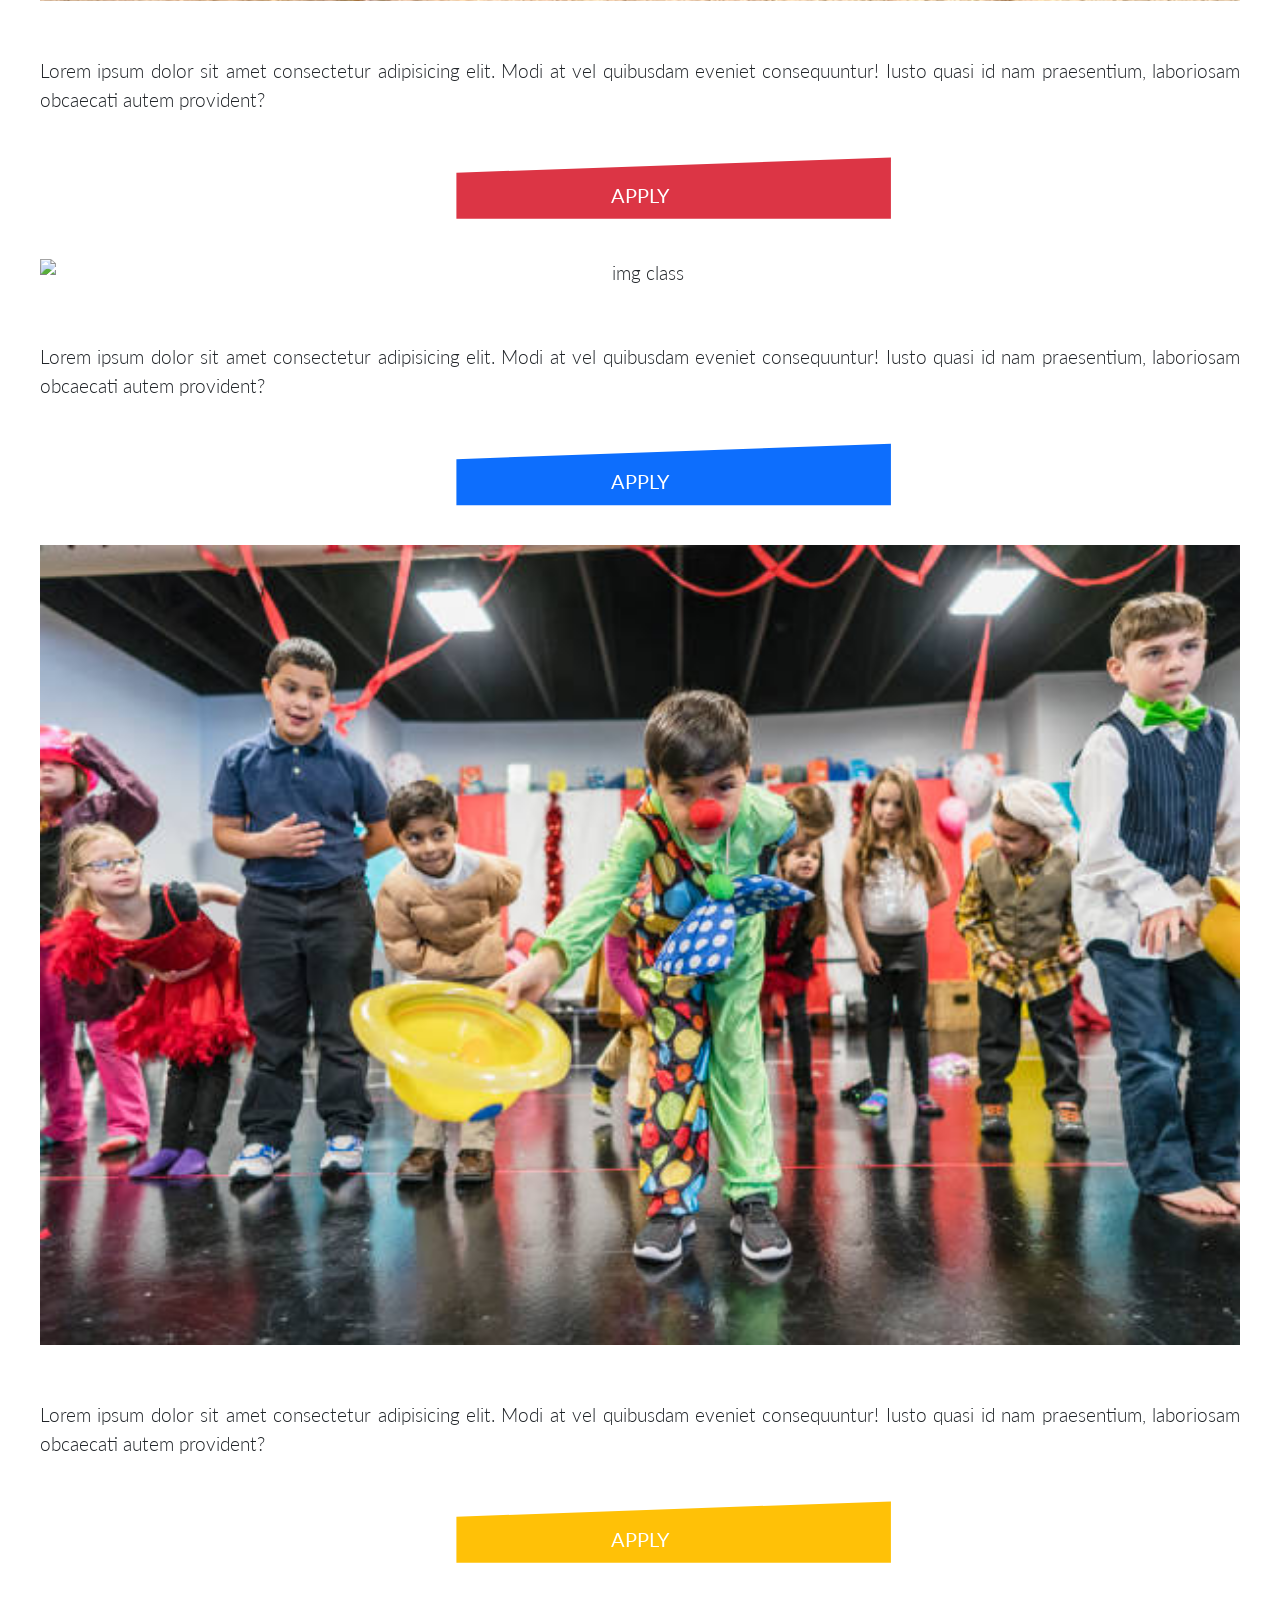
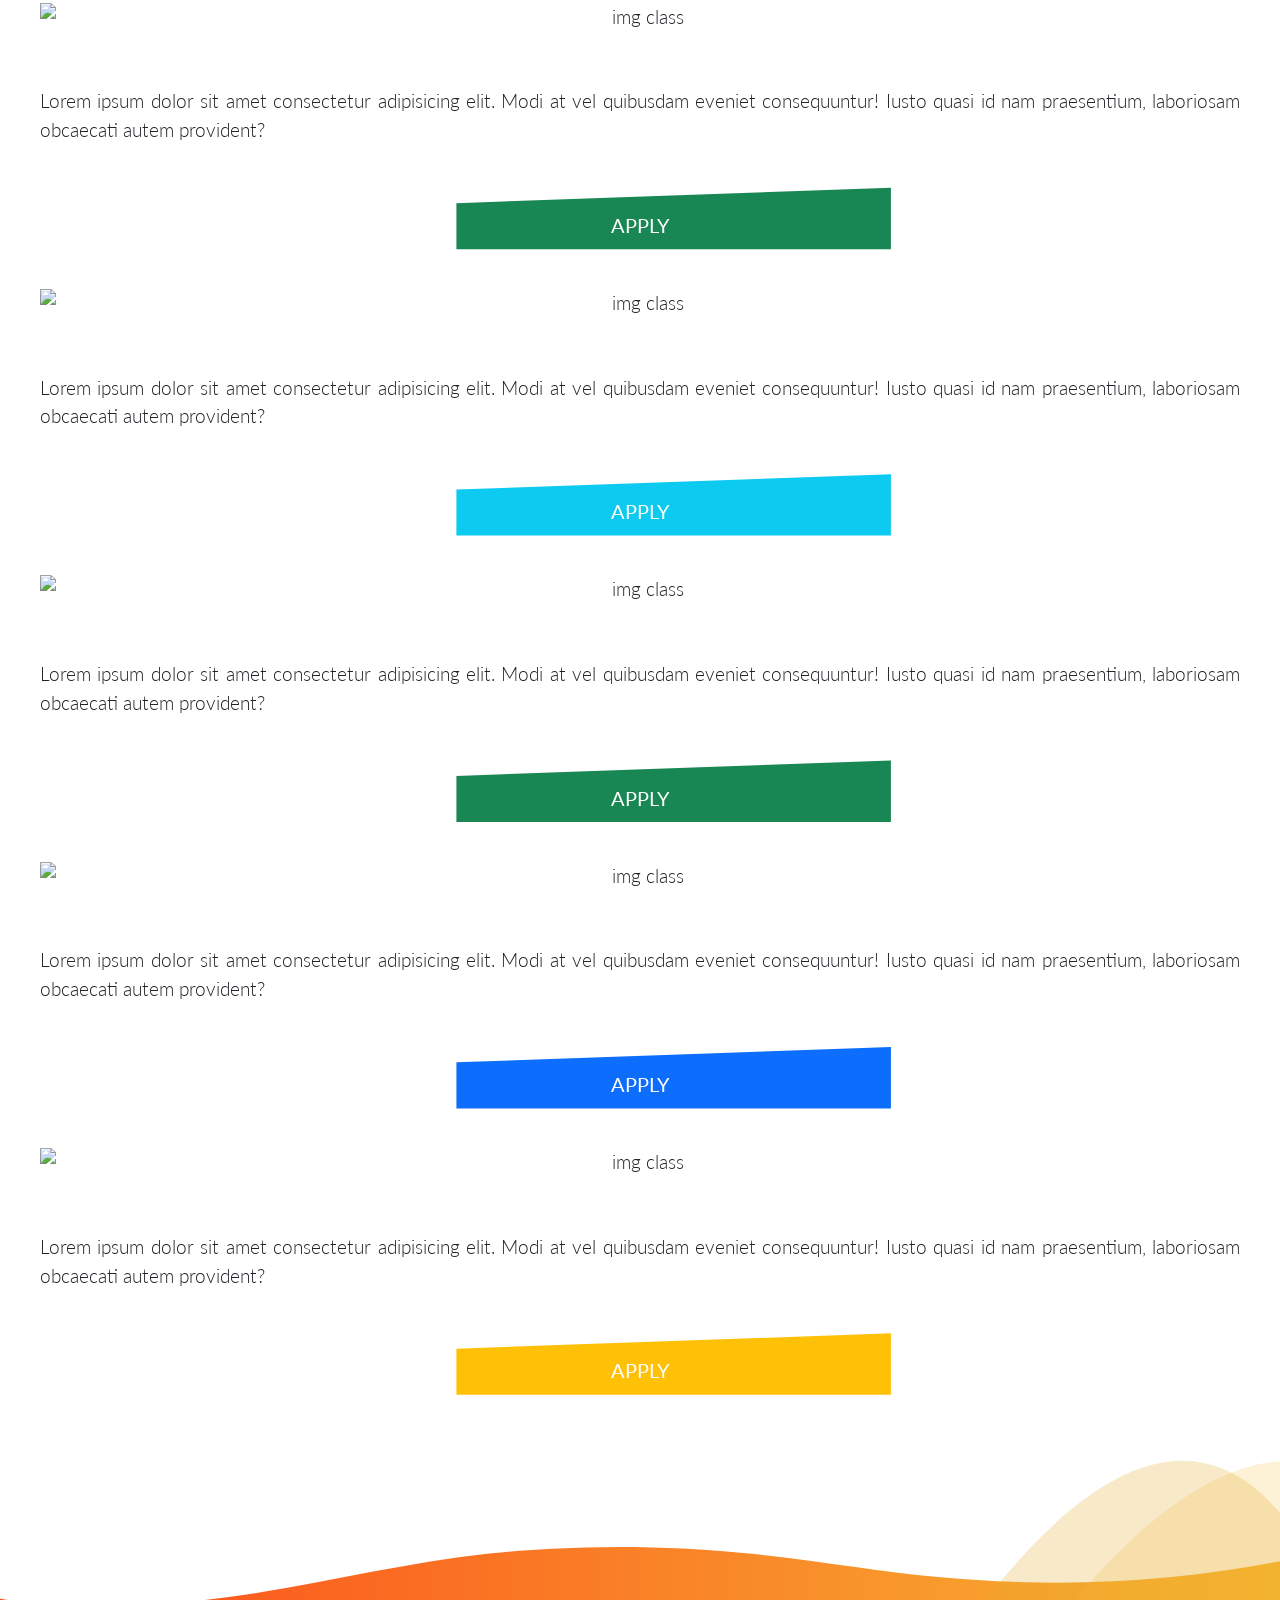
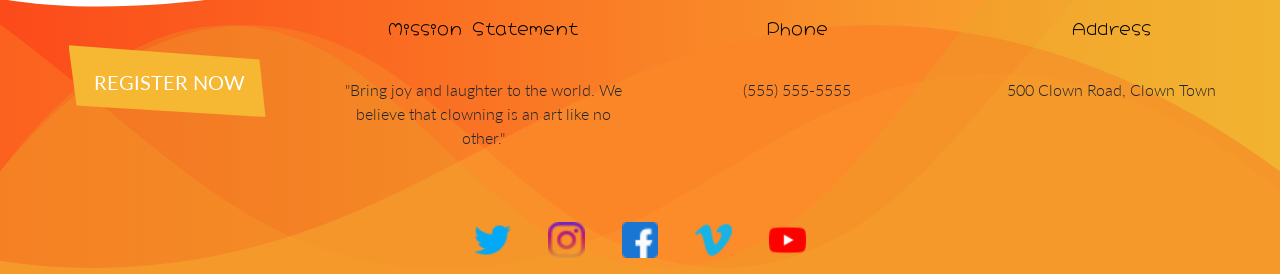
==== commit 245b3140: "fixed w3 <path> error" ====
--- a/homepage.html
+++ b/homepage.html
@@ -90,7 +90,7 @@
             <svg data-name="Layer 1" xmlns="http://www.w3.org/2000/svg" viewBox="0 0 1200 120"
                 preserveAspectRatio="none">
                 <path
-                    d="M985.66,92.83C906.67,72,823.78,31,743.84,14.19c-82.26-17.34-168.06-16.33-250.45.39-57.84,11.73-114,31.07-172,41.86A600.21,600.21,0,0,1,0,27.35V120H1200V95.8C1132.19,118.92,1055.71,111.31,985.66,s92.83Z"
+                    d="M985.66,92.83C906.67,72,823.78,31,743.84,14.19c-82.26-17.34-168.06-16.33-250.45.39-57.84,11.73-114,31.07-172,41.86A600.21,600.21,0,0,1,0,27.35V120H1200V95.8C1132.19,118.92,1055.71,111.31,985.66,92.83Z"
                     class="shape-fill"></path>
             </svg>
         </div>
@@ -99,7 +99,7 @@
         <!-- navbar -->
 
         <nav class="navbar navbar-expand-lg navbar-light">
-            <a class="navbar-brand" href="#">
+            <a class="navbar-brand" href="homepage.html">
                 <img class="d-md-none hatLogo" src="assets/logo-hat.png" alt="school logo" height="60">
                 <img class="d-none d-md-inline hatLogo" src="assets/logo-hat.png" alt="school logo" height="60">
                 <img class="d-none d-md-inline p-0 pt-3" src="assets/logo-name.png" alt="school logo" height="60">
@@ -115,7 +115,6 @@
                         <a class="nav-link active" aria-current="page" href="homepage.html">Home</a>
                     </li>
                     <li class="nav-item">
-                        <!-- !no page -->
                         <a class="nav-link" href="staff.html">Staff</a>
                     </li>
                     <li class="nav-item">
@@ -132,10 +131,11 @@
 
         </div>
     </nav>
-     <!-- !add search bar -->
+    
+    <!-- Search bar -->
      <div class="d-none d-lg-block search" id="input_container">
         <input type="text" id="input" value>
-        <img src="assets/loupe.png" id="input_img">
+        <img src="assets/loupe.png"  alt="loupe" id="input_img">
 
     </div>
         <!-- school name for mobile -->
--- a/css/main.css
+++ b/css/main.css
@@ -1,4 +1,4 @@
-/* Em / header + footer */
+/* Emma */
 
 /* Font rules */
 
@@ -347,6 +347,9 @@
 
 
 
+
+
+
 /* Nick */
 
 .thumbnail{
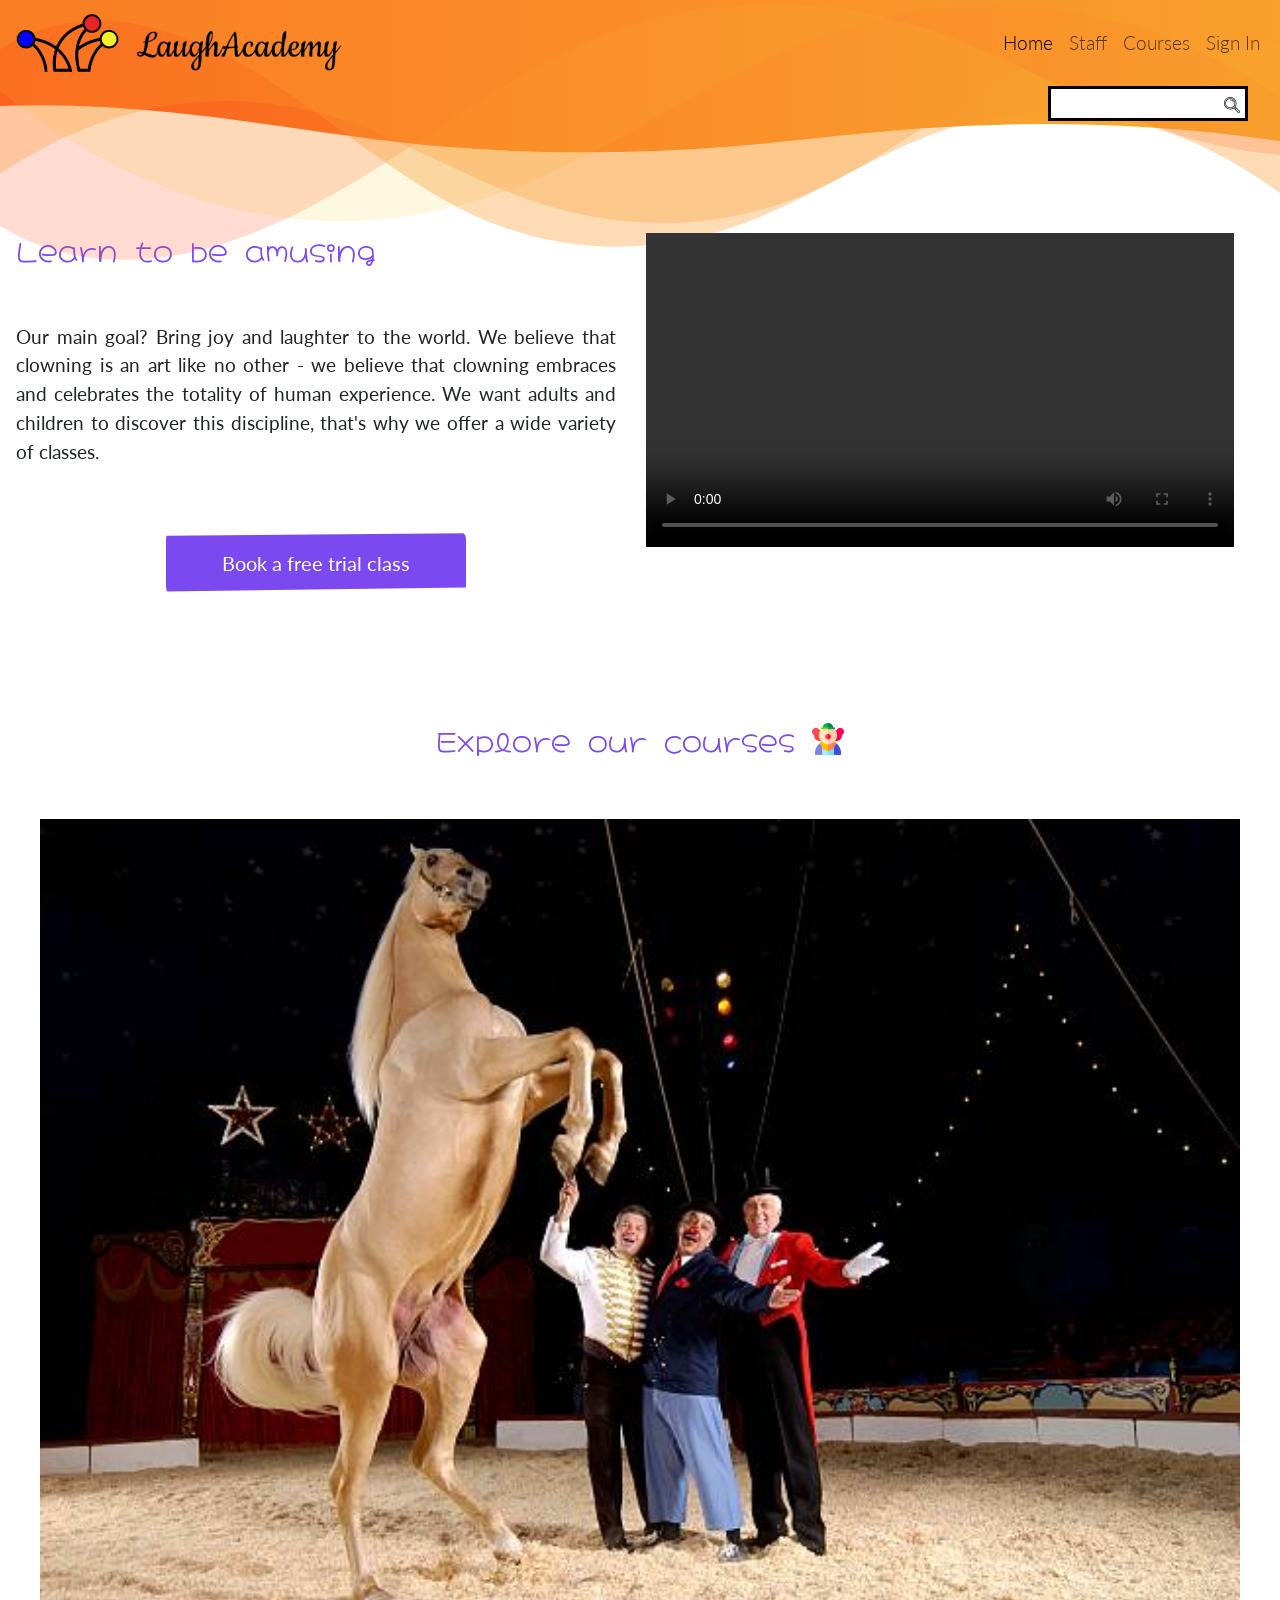
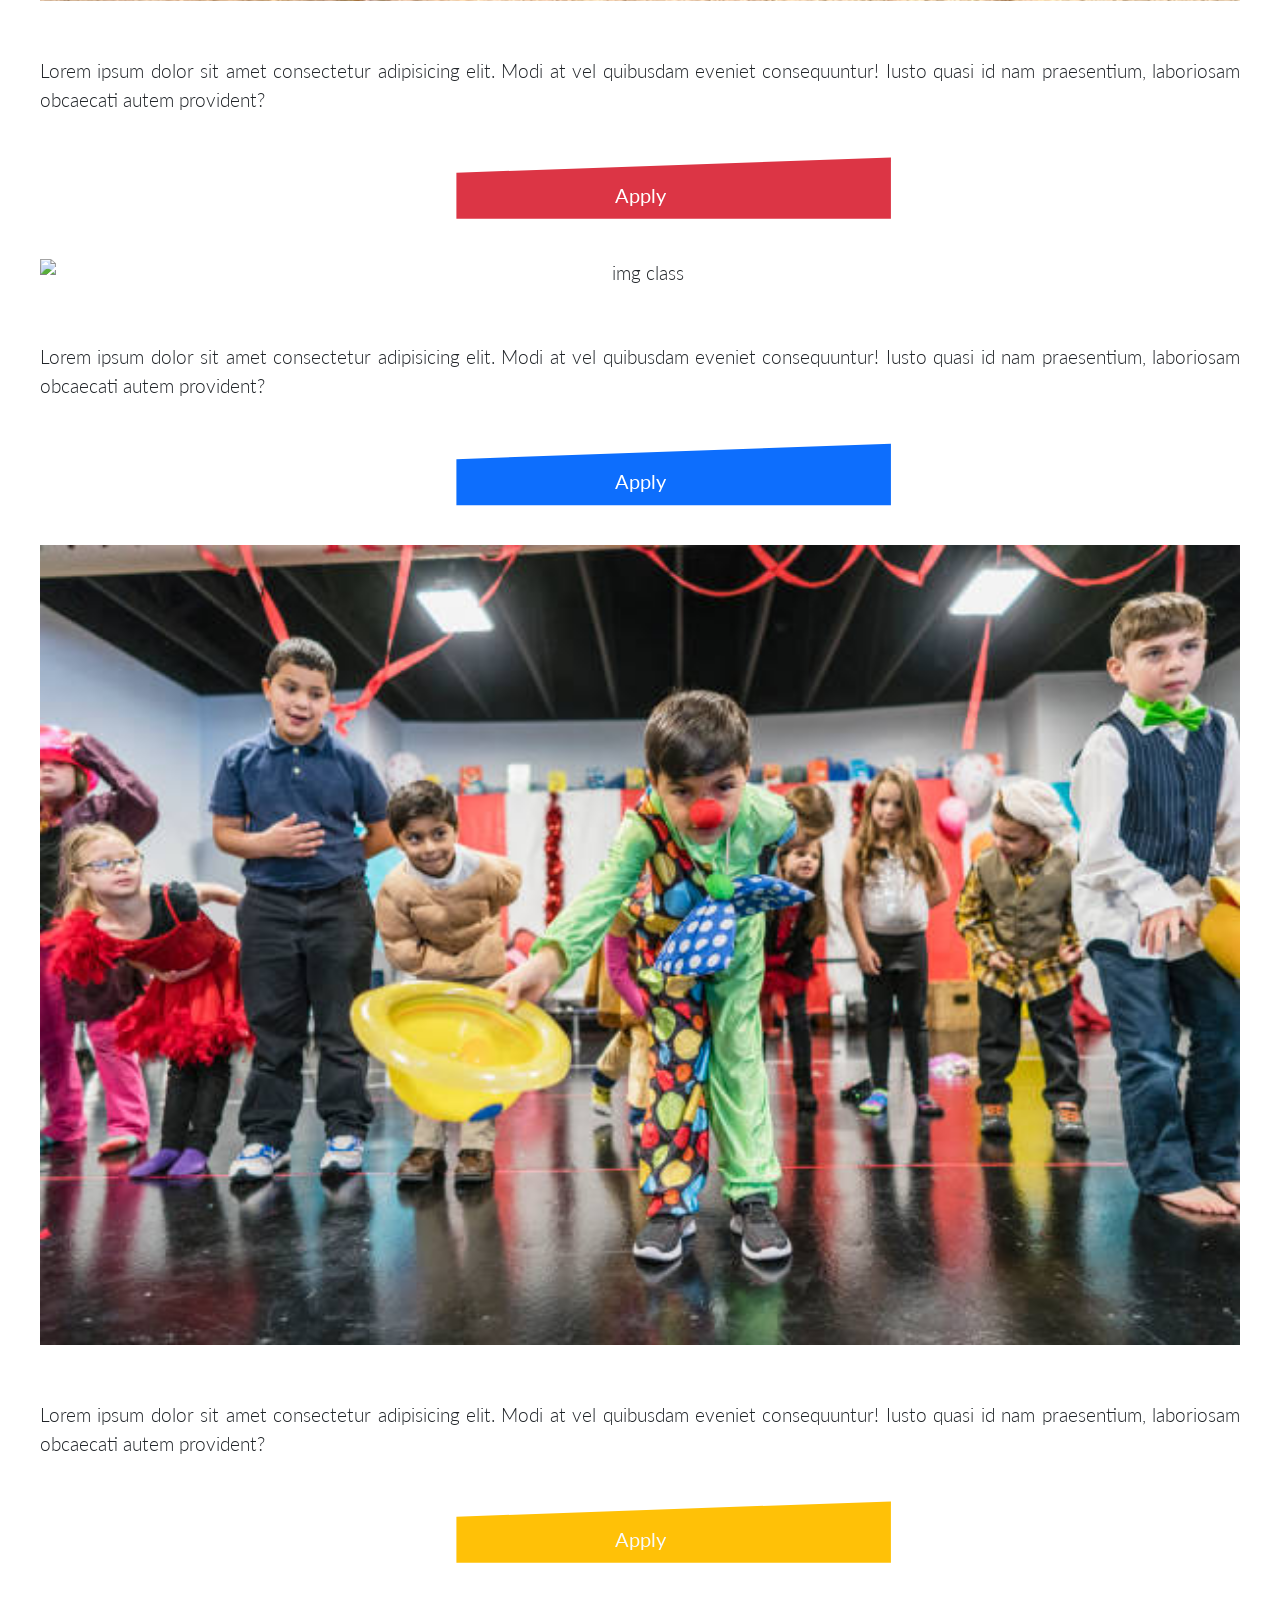
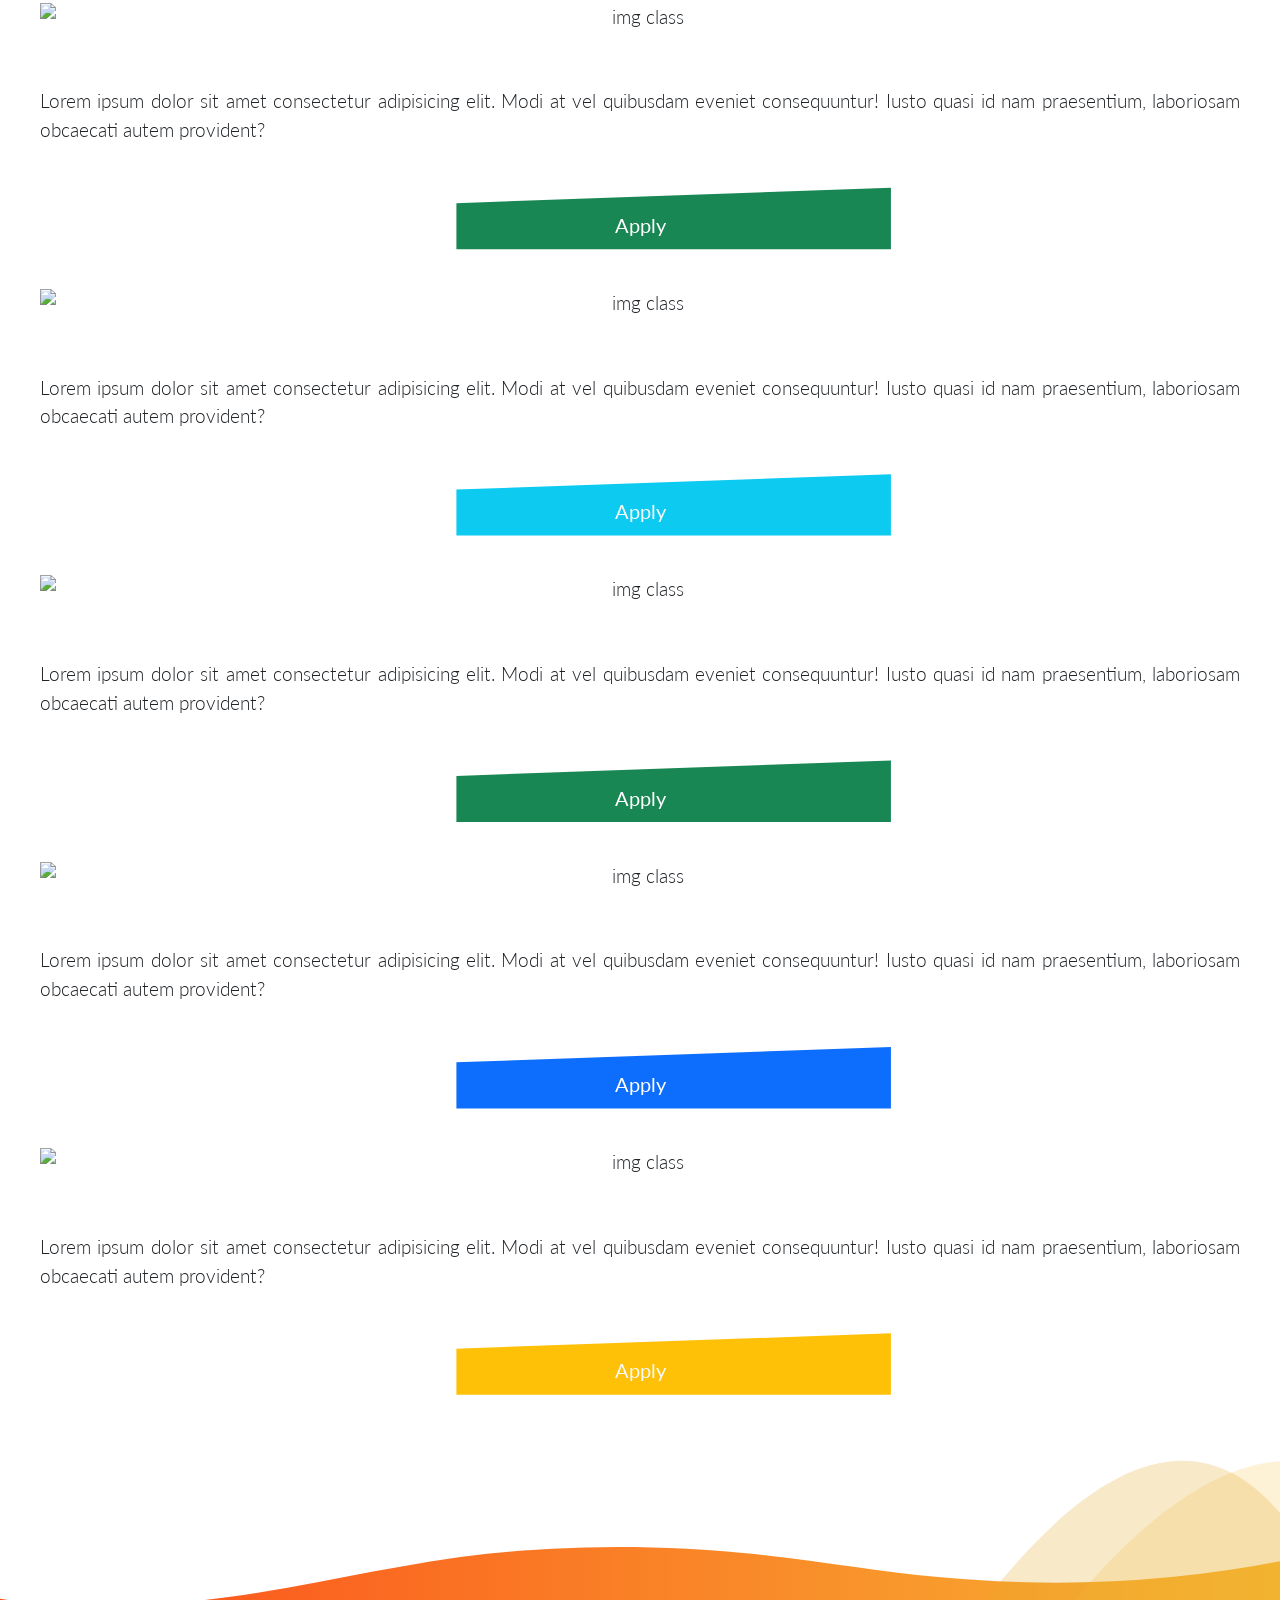
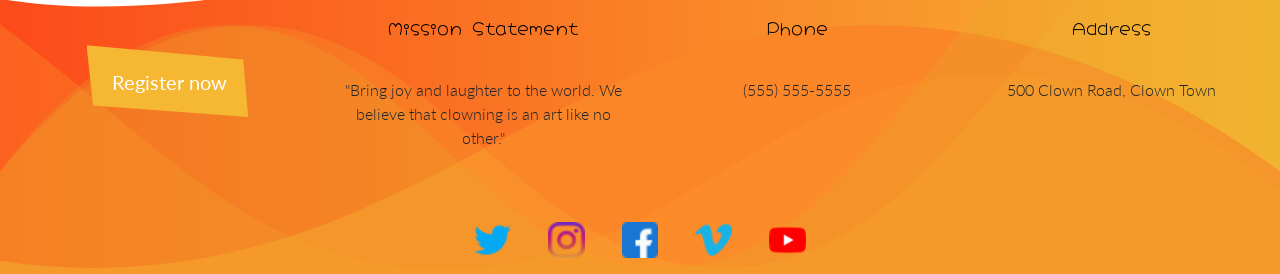
==== commit 68425601: "Modify" ====
--- a/homepage.html
+++ b/homepage.html
@@ -90,7 +90,7 @@
             <svg data-name="Layer 1" xmlns="http://www.w3.org/2000/svg" viewBox="0 0 1200 120"
                 preserveAspectRatio="none">
                 <path
-                    d="M985.66,92.83C906.67,72,823.78,31,743.84,14.19c-82.26-17.34-168.06-16.33-250.45.39-57.84,11.73-114,31.07-172,41.86A600.21,600.21,0,0,1,0,27.35V120H1200V95.8C1132.19,118.92,1055.71,111.31,985.66,92.83Z"
+                    d="M985.66,92.83C906.67,72,823.78,31,743.84,14.19c-82.26-17.34-168.06-16.33-250.45.39-57.84,11.73-114,31.07-172,41.86A600.21,600.21,0,0,1,0,27.35V120H1200V95.8C1132.19,118.92,1055.71,111.31,985.66,s92.83Z"
                     class="shape-fill"></path>
             </svg>
         </div>
@@ -125,19 +125,15 @@
                     </li>
                 </ul>
             </div>
-            
-
-        
-
-        </div>
-    </nav>
-    
-    <!-- Search bar -->
-     <div class="d-none d-lg-block search" id="input_container">
-        <input type="text" id="input" value>
-        <img src="assets/loupe.png"  alt="loupe" id="input_img">
-
-    </div>
+
+        </nav>
+
+        <!-- Search bar -->
+        <div class="d-none d-lg-block search" id="input_container">
+            <input type="text" id="input" value>
+            <img src="assets/loupe.png" id="input_img" alt="loupe icon">
+
+        </div>
         <!-- school name for mobile -->
         <div class="col-12 d-md-none text-center p-5 pt-3 mobileLogo">
             <img class="img-fluid" src="assets/logo-name.png" alt="school name logo">
@@ -157,21 +153,20 @@
                 art like no other - we believe that clowning embraces and celebrates the totality of human experience.
                 We want adults and children to discover this discipline, that's why we offer a wide variety of classes.
             </p>
-            <button type="button" class="d-none d-md-block btn col-6 mx-auto btn-lg p-3 buttonOne"><a class="whiteLink"
-                    href="signup.html">Book a free trial
-                    class</a></button>
+            <a class="d-none d-md-block btn col-6 mx-auto btn-lg p-3 buttonOne" href="signup.html">Book a free
+                trial
+                class</a>
         </div>
 
         <div class="col-12 col-lg-6 text-center mb-5 videoContainer">
             <video class="video" height="240" width="300" controls>
-                <source src="assets/laughacademy - video.mp4" type="video/mp4">
+                <source src="assets/laughacademy-video.mp4" type="video/mp4">
                 Your browser does not support the video tag.
             </video>
         </div>
 
-        <button type="button" class="btn col-6 mx-auto order-3 mt-3 btn-lg d-md-none p-3 buttonOne"><a class="whiteLink"
-                href="signup.html">Book a free trial
-                class</a></button>
+        <a class="btn col-6 mx-auto order-3 mt-3 btn-lg d-md-none p-3 buttonOne" href="signup.html">Book a free trial
+            class</a>
 
     </section>
 
@@ -199,8 +194,7 @@
                     <p class="mt-4">Lorem ipsum dolor sit amet consectetur adipisicing elit. Modi at vel quibusdam
                         eveniet
                         consequuntur! Iusto quasi id nam praesentium, laboriosam obcaecati autem provident?</p>
-                    <button type="button" class="btn btn-lg btn-danger pt-5 pb-5 col-6 mx-auto buttonThree"><a
-                            class="whiteLink" href="courses.html">Apply</a></button>
+                    <a href="courses.html" class="btn btn-lg btn-danger pt-5 pb-5 col-6 mx-auto buttonThree">Apply</a>
                 </div>
 
             </div>
@@ -214,8 +208,7 @@
                     <p class="mt-4">Lorem ipsum dolor sit amet consectetur adipisicing elit. Modi at vel quibusdam
                         eveniet
                         consequuntur! Iusto quasi id nam praesentium, laboriosam obcaecati autem provident?</p>
-                    <button type="button" class="btn btn-lg btn-primary pt-5 pb-5 col-6 mx-auto buttonThree"><a
-                            class="whiteLink" href="courses.html">Apply</a></button>
+                    <a href="courses.html" class="btn btn-lg btn-primary pt-5 pb-5 col-6 mx-auto buttonThree">Apply</a>
                 </div>
 
             </div>
@@ -229,8 +222,8 @@
                     <p class="mt-4">Lorem ipsum dolor sit amet consectetur adipisicing elit. Modi at vel quibusdam
                         eveniet
                         consequuntur! Iusto quasi id nam praesentium, laboriosam obcaecati autem provident?</p>
-                    <button type="button" class="btn btn-lg btn-warning pt-5 pb-5 col-6 mx-auto buttonThree"><a
-                            class="whiteLink" href="courses.html">Apply</a></button>
+                    <a href="courses.html"
+                        class="btn btn-lg btn-warning text-light pt-5 pb-5 col-6 mx-auto buttonThree">Apply</a>
                 </div>
 
             </div>
@@ -244,8 +237,7 @@
                     <p class="mt-4">Lorem ipsum dolor sit amet consectetur adipisicing elit. Modi at vel quibusdam
                         eveniet
                         consequuntur! Iusto quasi id nam praesentium, laboriosam obcaecati autem provident?</p>
-                    <button type="button" class="btn btn-lg btn-success pt-5 pb-5 col-6 mx-auto buttonThree"><a
-                            class="whiteLink" href="courses.html">Apply</a></button>
+                    <a href="courses.html" class="btn btn-lg btn-success pt-5 pb-5 col-6 mx-auto buttonThree">Apply</a>
                 </div>
 
             </div>
@@ -259,8 +251,8 @@
                     <p class="mt-4">Lorem ipsum dolor sit amet consectetur adipisicing elit. Modi at vel quibusdam
                         eveniet
                         consequuntur! Iusto quasi id nam praesentium, laboriosam obcaecati autem provident?</p>
-                    <button type="button" class="btn btn-lg btn-info pt-5 pb-5 col-6 mx-auto buttonThree"><a
-                            class="whiteLink" href="courses.html">Apply</a></button>
+                    <a href="courses.html"
+                        class="btn btn-lg btn-info text-light pt-5 pb-5 col-6 mx-auto buttonThree">Apply</a>
                 </div>
 
             </div>
@@ -274,8 +266,7 @@
                     <p class="mt-4">Lorem ipsum dolor sit amet consectetur adipisicing elit. Modi at vel quibusdam
                         eveniet
                         consequuntur! Iusto quasi id nam praesentium, laboriosam obcaecati autem provident?</p>
-                    <button type="button" class="btn btn-lg btn-success pt-5 pb-5 col-6 mx-auto buttonThree"><a
-                            class="whiteLink" href="courses.html">Apply</a></button>
+                    <a href="courses.html" class="btn btn-lg btn-success pt-5 pb-5 col-6 mx-auto buttonThree">Apply</a>
                 </div>
 
             </div>
@@ -289,8 +280,7 @@
                     <p class="mt-4">Lorem ipsum dolor sit amet consectetur adipisicing elit. Modi at vel quibusdam
                         eveniet
                         consequuntur! Iusto quasi id nam praesentium, laboriosam obcaecati autem provident?</p>
-                    <button type="button" class="btn btn-lg btn-primary pt-5 pb-5 col-6 mx-auto buttonThree"><a
-                            class="whiteLink" href="courses.html">Apply</a></button>
+                    <a href="courses.html" class="btn btn-lg btn-primary pt-5 pb-5 col-6 mx-auto buttonThree">Apply</a>
                 </div>
 
             </div>
@@ -304,8 +294,8 @@
                     <p class="
                     mt-4">Lorem ipsum dolor sit amet consectetur adipisicing elit. Modi at vel quibusdam eveniet
                         consequuntur! Iusto quasi id nam praesentium, laboriosam obcaecati autem provident?</p>
-                    <button type="button" class="btn btn-lg btn-warning pt-5 pb-5 col-6 mx-auto buttonThree"><a
-                            class="whiteLink" href="courses.html">Apply</a></button>
+                    <a href="courses.html"
+                        class="btn btn-lg btn-warning text-light pt-5 pb-5 col-6 mx-auto buttonThree">Apply</a>
                 </div>
 
             </div>
@@ -375,8 +365,7 @@
         <div class="row p-4 footerContent">
 
             <div class="col-12 col-sm-3 text-center mb-3">
-                <button type="button" class="btn btn-lg p-4 pt-sm-5 pb-sm-5 buttonTwo"><a class="whiteLink"
-                        href="signup.html">Register now</a></button>
+                <a class="btn btn-lg p-4 pt-sm-5 pb-sm-5 buttonTwo" href="signup.html">Register now</a>
             </div>
 
             <div class="missionContainer col-12 col-sm-3 mb-3">
@@ -443,4 +432,7 @@
 
 </body>
 
-</html>+</html>
+
+<!-- Emma -->
+<!-- SVG from shape divider app -->
--- a/css/homepage.css
+++ b/css/homepage.css
@@ -1,4 +1,4 @@
-
+/* Emma */
 
 h1, h2, h3, h4, h5, h6 {
     color: #7C48F0;
@@ -41,17 +41,6 @@
 
 .video {
     z-index: 200;
-}
-
-.whiteLink {
-    color: #fff;
-    text-decoration: none;
-    display: block;
-}
-
-whiteLink:active, whiteLink:focus {
-    outline: 0 !important;
-    border: none !important;
 }
 
 .whiteLink:hover {
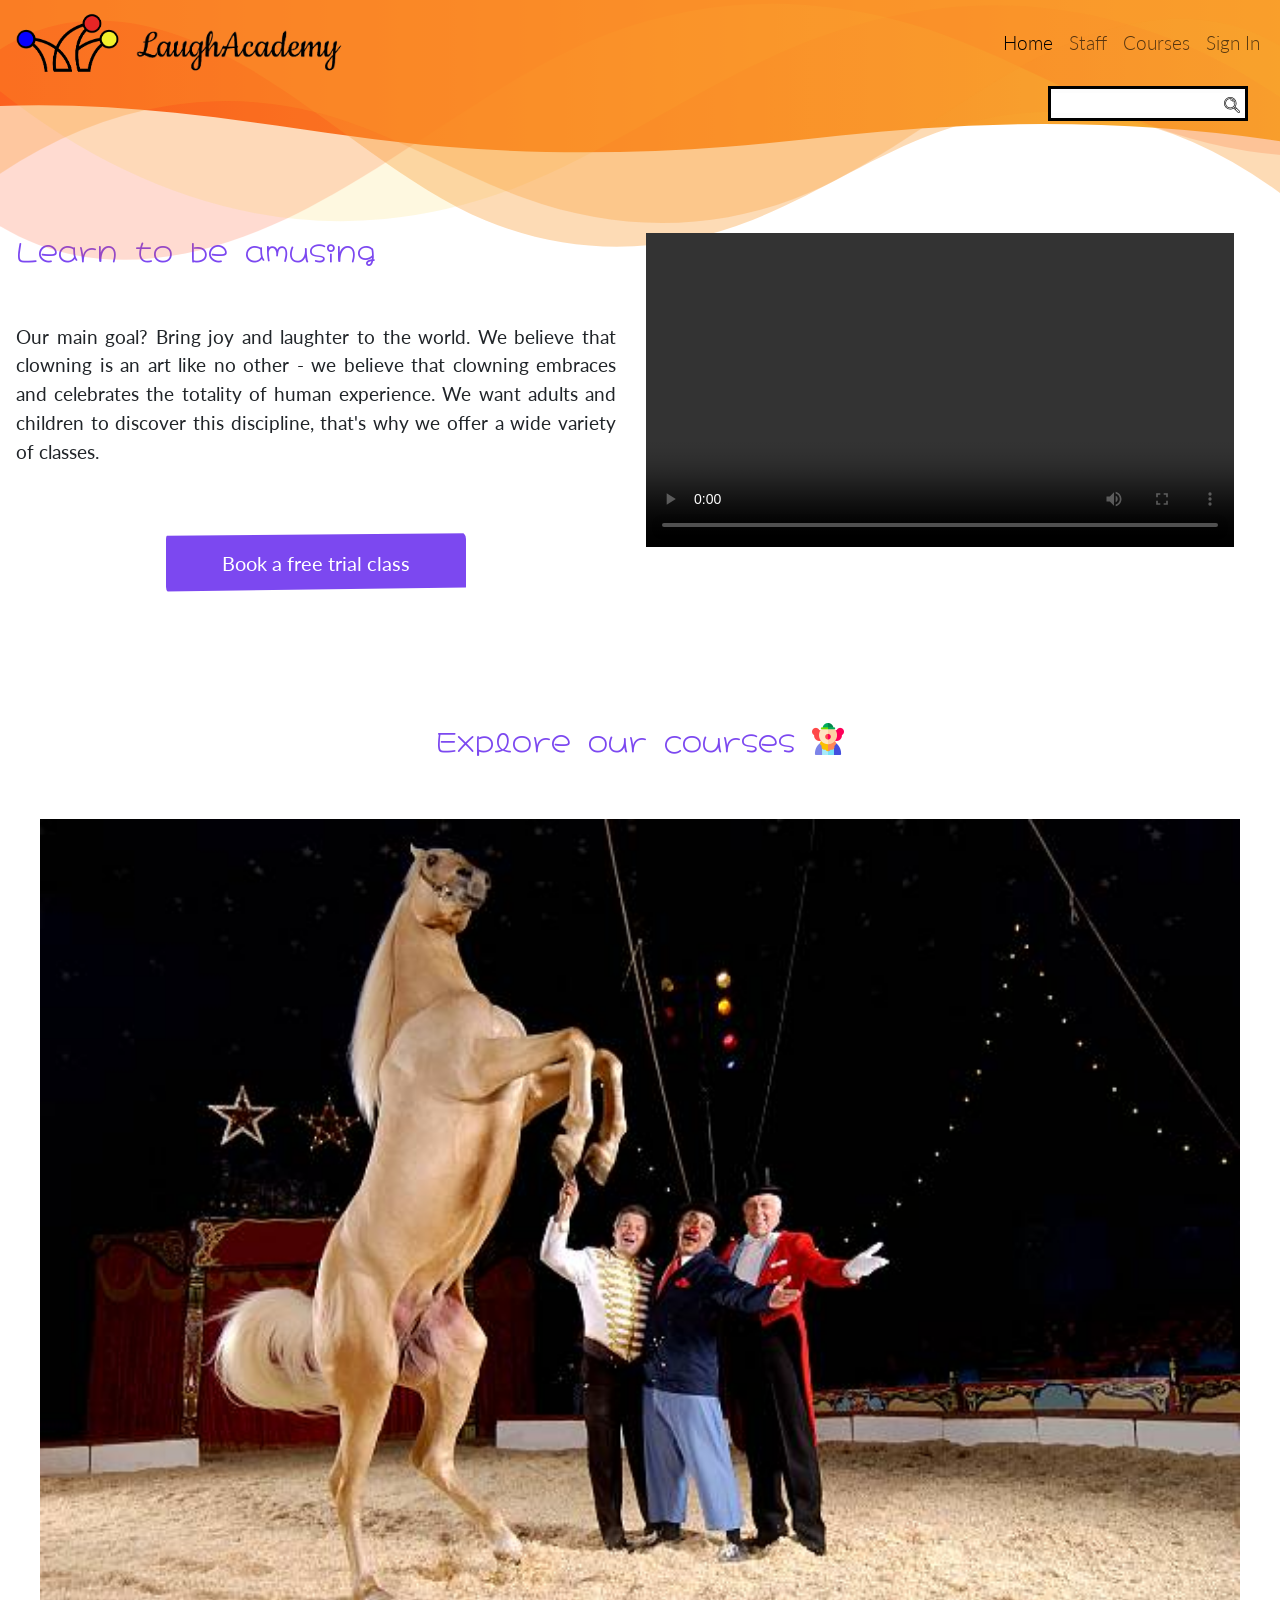
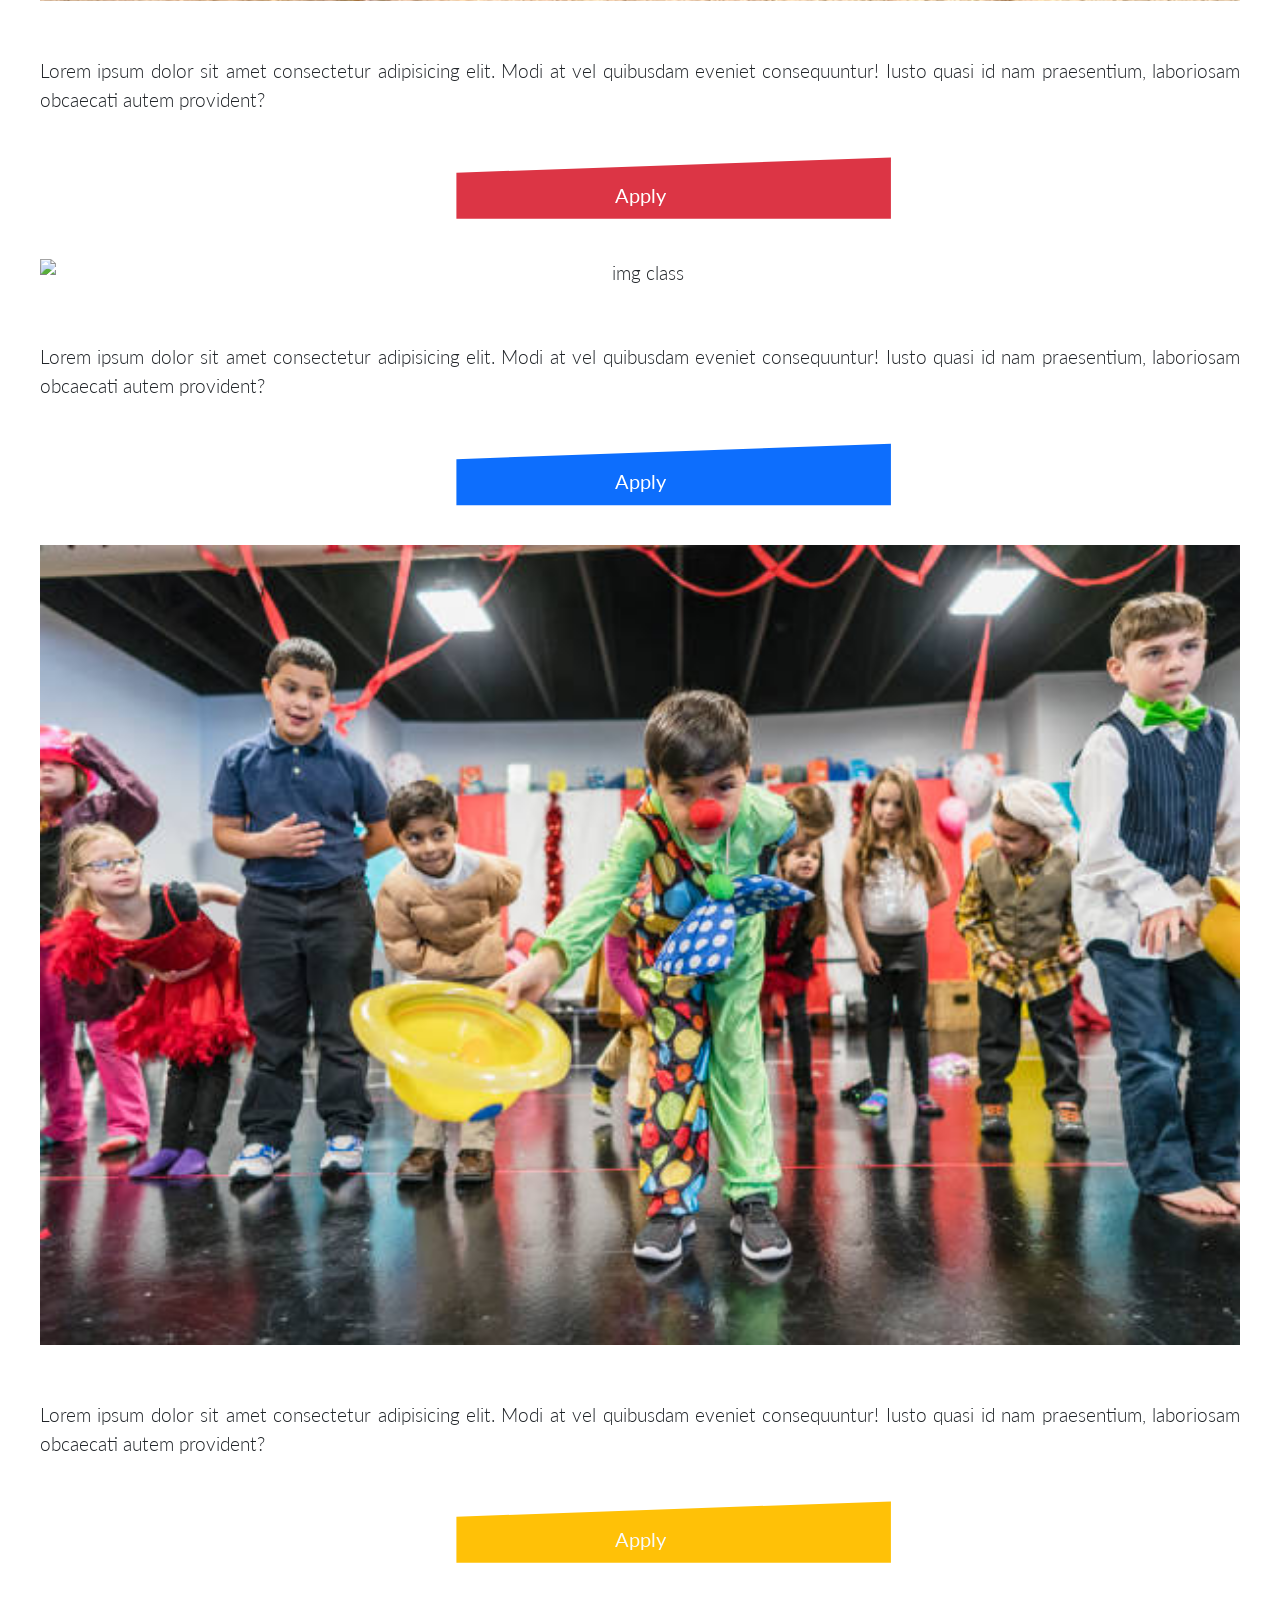
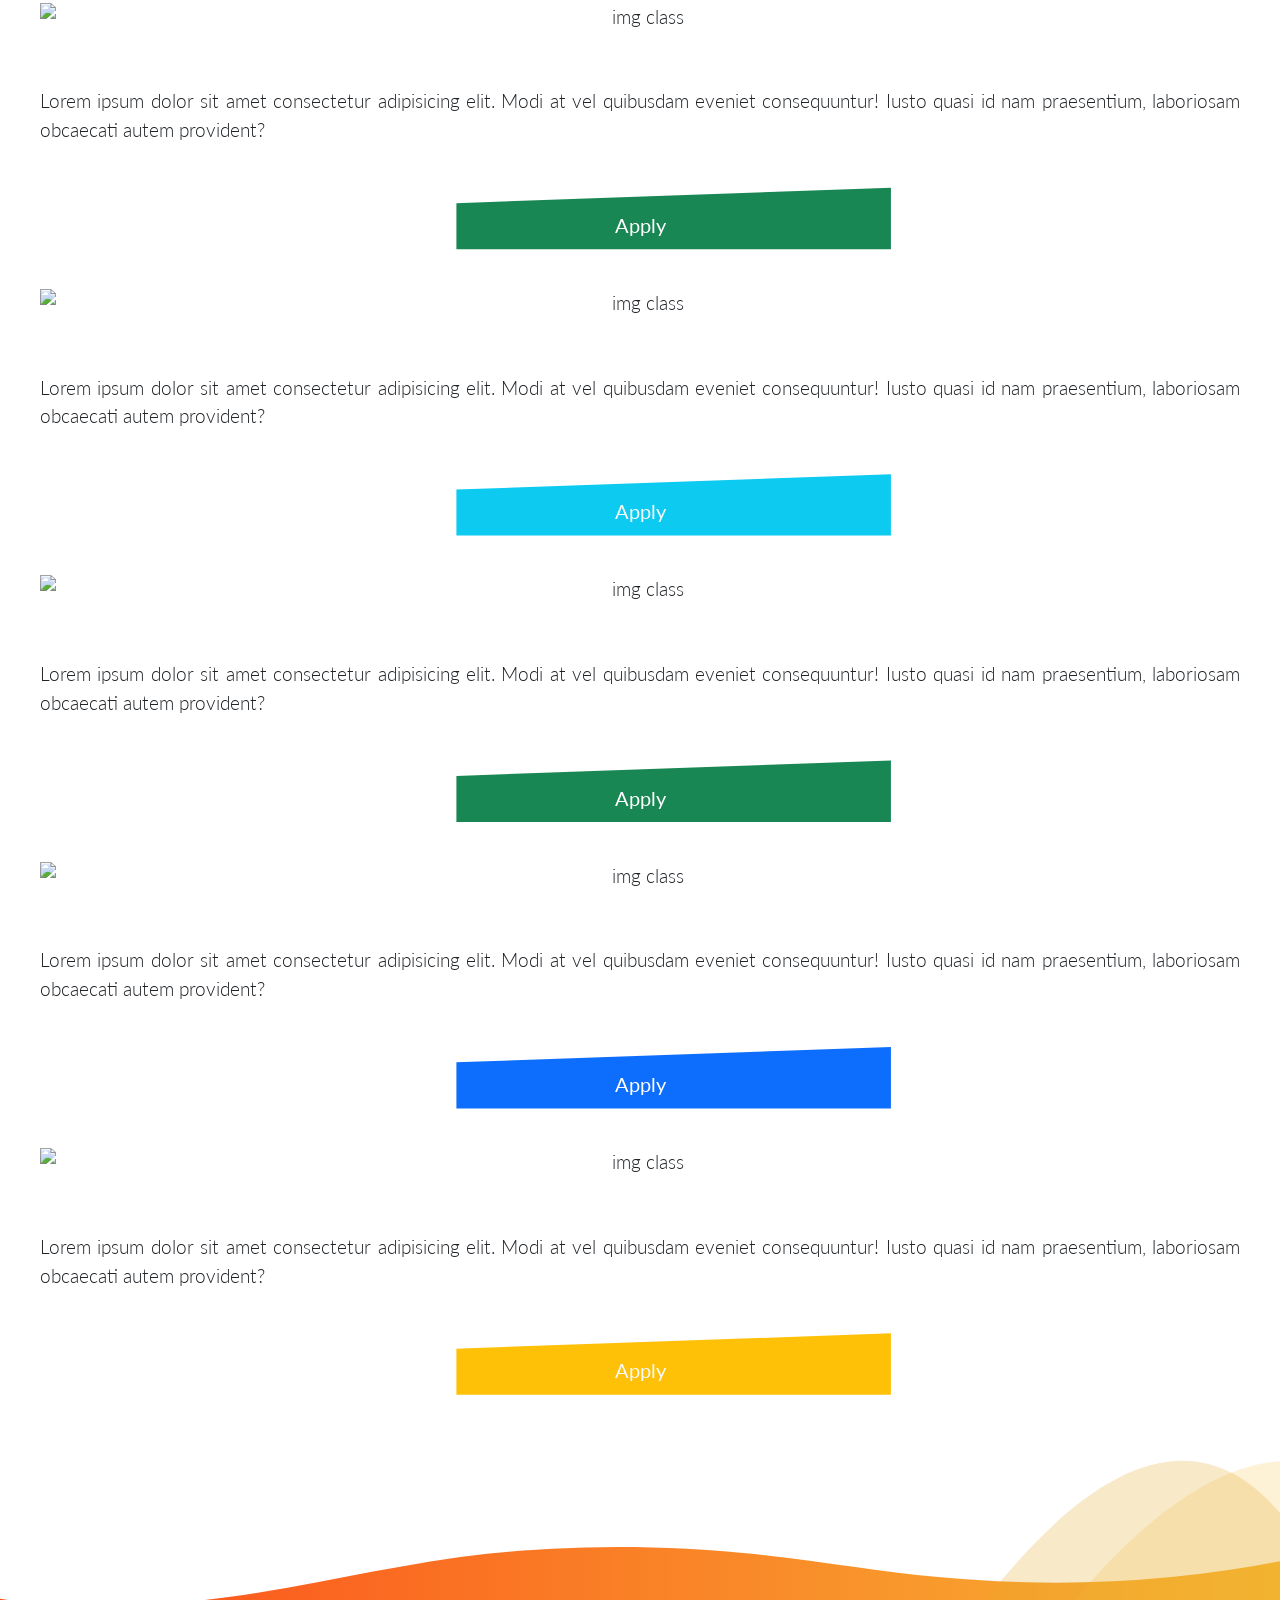
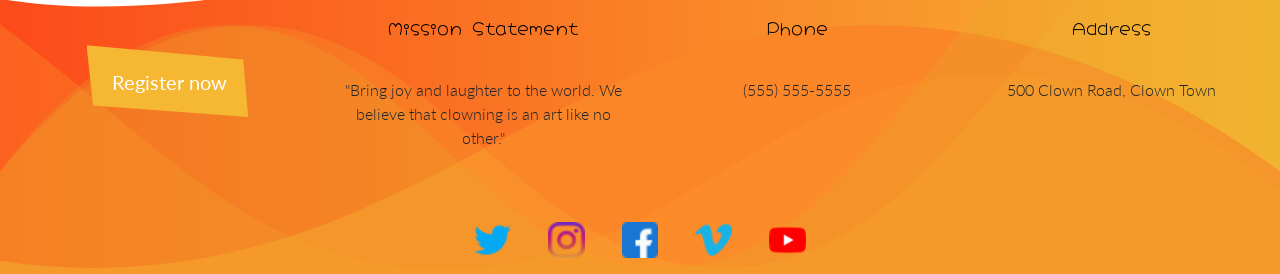
==== commit f1b812d4: "Merge branch 'master' of https://bitbucket.org/laughacademy/laughacademy.bitbucket.io" ====
--- a/homepage.html
+++ b/homepage.html
@@ -90,7 +90,7 @@
             <svg data-name="Layer 1" xmlns="http://www.w3.org/2000/svg" viewBox="0 0 1200 120"
                 preserveAspectRatio="none">
                 <path
-                    d="M985.66,92.83C906.67,72,823.78,31,743.84,14.19c-82.26-17.34-168.06-16.33-250.45.39-57.84,11.73-114,31.07-172,41.86A600.21,600.21,0,0,1,0,27.35V120H1200V95.8C1132.19,118.92,1055.71,111.31,985.66,s92.83Z"
+                    d="M985.66,92.83C906.67,72,823.78,31,743.84,14.19c-82.26-17.34-168.06-16.33-250.45.39-57.84,11.73-114,31.07-172,41.86A600.21,600.21,0,0,1,0,27.35V120H1200V95.8C1132.19,118.92,1055.71,111.31,985.66,92.83Z"
                     class="shape-fill"></path>
             </svg>
         </div>
